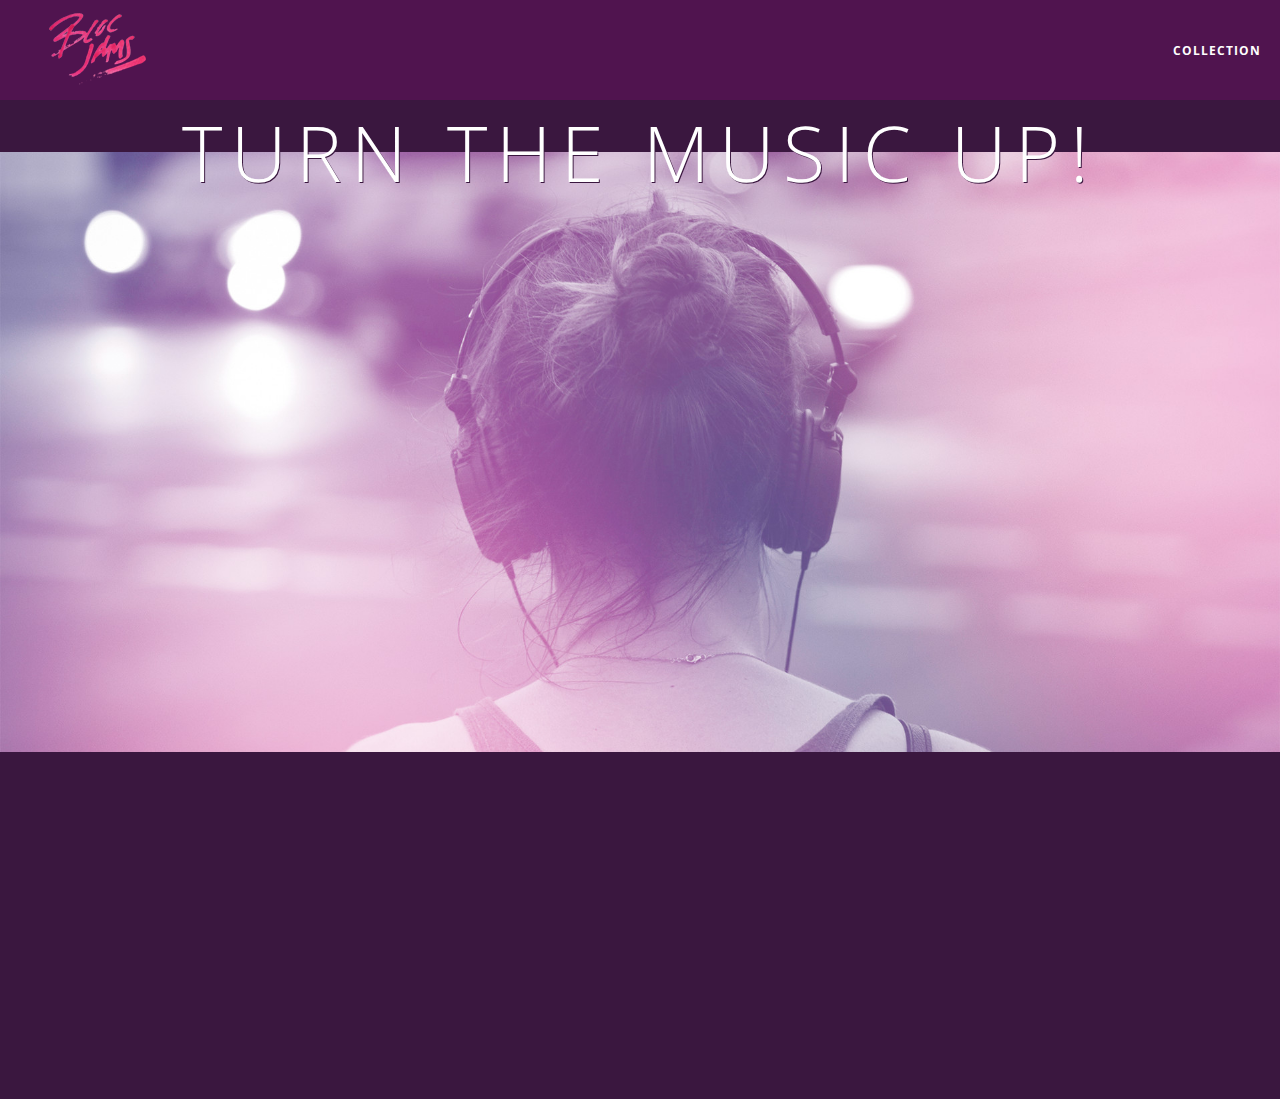
==== index.html @ 2331d8f8 "checkpoint 29 completed" ====
<!DOCTYPE html>
<html>
    <head>
        <title>Bloc Jams</title>
        <meta name="viewport" content="width=device-width, initial-scale=1">
        <link rel="stylesheet" type="text/css" href="http://fonts.googleapis.com/css?family=Open+Sans:400,800,600,700,300">
         <link rel="stylesheet" type="text/css" href="http://code.ionicframework.com/ionicons/2.0.1/css/ionicons.min.css">
        <link rel="stylesheet" type="text/css" href="styles/normalize.css">
        <link rel="stylesheet" type="text/css" href="styles/main.css">
        <link rel="stylesheet" type="text/css" href="styles/landing.css">
    </head>
    <body class="landing">
        <nav class="navbar"> <!--navigation bar-->
            <a href="index.html" class="logo">
                <img src="assets/images/bloc_jams_logo.png" alt="bloc jams logo">
            </a>
            <div class="links-container">
                <a href="collection.html" class="navbar-link">collection</a>
            </div>
        </nav>
        <section class="hero-content"> <!--hero content-->
            <h1 class="hero-title">Turn the music up!</h1>
        </section>
        <section class="selling-points container clearfix" > <!--selling points-->
            <div class="point column third">
                <span class="ion-music-note"></span>
                <h5 class="point-title">Choose your music</h5>
                <p class="point-description">The world is full of music; why should you have to listen to music that someone else chose?</p>
            </div>
            <div class="point column third">
                <span class="ion-radio-waves"></span>
                <h5 class="point-title">Unlimited, streaming, ad-free</h5>
                <p class="point-description">No arbitrary limits. No distractions.</p>
            </div>
            <div class="point column third">
                <span class="ion-iphone"></span>
                <h5 class="point-title">Mobile enabled</h5>
                <p class="point-description">Listen to your music on the go. This streaming service is available on all mobile platforms.</p>
            </div>
        </section>
        <script src="https://code.jquery.com/jquery-2.1.3.min.js"></script>
        <script src="scripts/landing.js"></script>
    </body>
</html>
---- styles/main.css ----
*, *:before, *:after {
     -moz-box-sizing: border-box;
     -webkit-box-sizing: border-box;
     box-sizing: border-box;
}

html {
    height: 100%; /* makes sure out HTML takes up 100% of the browser window */
}

body {
    font-family: 'Open Sans'; /* sets our font to the "Open Sans" typeface */
    color: white; /* sets the text color to white */
    min-height: 100%; /* says the height of the body must be, at minimum, 100% of the window */
}

body.landing {
     background-color: rgb(58,23,63);
}

.navbar {
    position: relative;
    padding: 0.5rem;
    background-color: rgba(101,18,95,0.5);
    z-index: 1;
}

.navbar > .logo {
    position: relative;
    left: 2rem;
    cursor: pointer;  /* produces the finger-pointer icon when you hover over the logo */
 }
 
.navbar .links-container {
    display: table;
    position: absolute;
    top: 0;
    right: 0;
    height: 100px;
    color: white;
    text-decoration: none;
}
 
.links-container .navbar-link {
    display: table-cell;
    position: relative;
    height: 100%;
    padding-left: 1rem;
    padding-right: 1rem;
    vertical-align: middle;
    color: white;
    font-size: 0.625rem;
    letter-spacing: 0.05rem;
    font-weight: 700;
    text-transform: uppercase;
    text-decoration: none;
    cursor: pointer;
}
 
.links-container .navbar-link:hover {
    color: rgb(233,50,117);
}


.container {
     margin: 0 auto;
     max-width: 64rem;
}

.container.narrow {
     max-width: 56rem;
}

.clearfix:before,
.clearfix:after {
     content: " ";
     display: table;
}
 
 .clearfix:after {
     clear: both;
 }

/* Medium and small screens (640px) */
@media (min-width: 40rem) {
    html { font-size: 112%;}
    
    .column {
         float: left;
         padding-left: 1rem;
         padding-right: 1rem;
    }
    
    .column.full { width: 100%; }
    .column.two-thirds { width: 66.7%; }
    .column.half { width: 50%; }
    .column.third { width: 33.3%; }
    .column.fourth { width: 25%; }
    .column.flow-opposite { float: right; }  
}
 
/* Large screens (1024px) */
@media (min-width: 64rem) {
    html { font-size: 120%;
}
---- styles/landing.css ----
.hero-content {
     position: relative;
     min-height: 600px;
     background-image: url(../assets/images/bloc_jams_bg.jpg);
     background-repeat: no-repeat;
     background-position: center center;
     background-size: cover;
 }
 
 .hero-content .hero-title {
     top: 40%;
     -webkit-transform: translateY(-50%);
     -moz-transform: translateY(-50%);
     transform: translateY(-50%);
     width: 100%;
     text-align: center;
     font-size: 4rem;
     font-weight: 300;
     text-transform: uppercase;
     letter-spacing: 0.5rem;
     text-shadow: 1px 1px 0px rgb(58,23,63);
 }
 
 .selling-points {
     position: relative;
 }
 
 .point {
     position: relative;
     padding: 2rem;
     text-align: center;
     opacity: 0;
     -webkit-transform: scaleX(0.9) translateY(3rem);
     -moz-transform: scaleX(0.9) translateY(3rem);
     transform: scaleX(0.9) translateY(3rem);
     -webkit-transition: all 0.25s ease-in-out;
     -moz-transition: all 0.25s ease-in-out;
     transition: all 0.25s ease-in-out;
     -webkit-transition-delay: 0.2s;
     -moz-transition-delay: 0.2s;
     transition-delay: 0.2s;
     /* assignment 22 transition start ==
     
     transition-property: background-color, color; 
     transition-duration: 2s;
     transition-timing-function: ease-in;
     background-color: skyblue;
     
     == end assignment 22 transition */
 }
 
 .point .point-title {
     font-size: 1.25rem;
 }
 
 .ion-music-note,
 .ion-radio-waves,
 .ion-iphone {
     color: rgb(233,50,117);
     font-size: 5rem;
 }
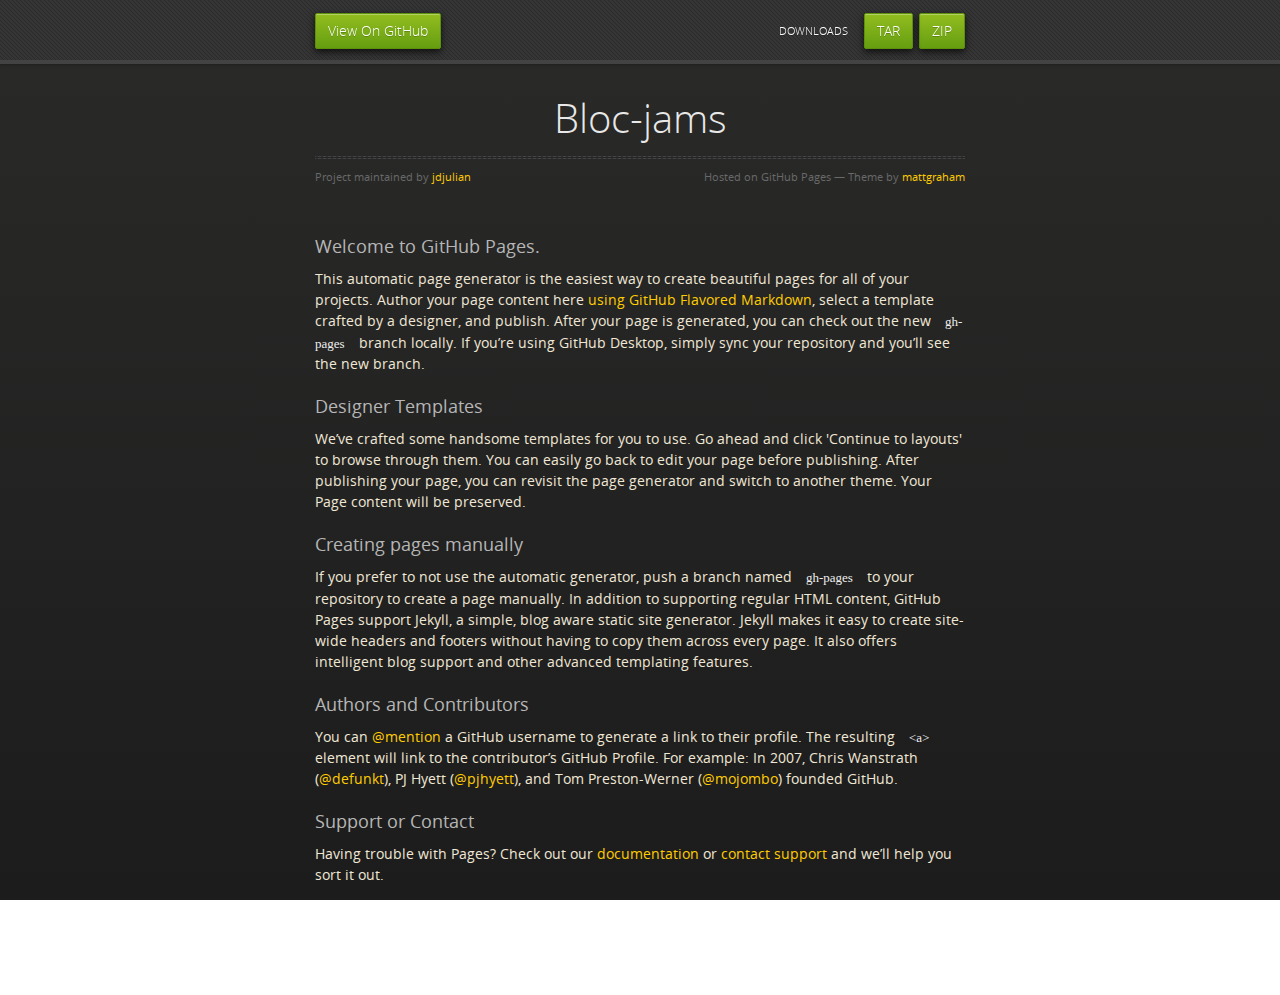
==== commit 208506d9: "Create gh-pages branch via GitHub" ====
--- a/index.html
+++ b/index.html
@@ -1,44 +1,71 @@
-<!DOCTYPE html>
+<!doctype html>
 <html>
-    <head>
-        <title>Bloc Jams</title>
-        <meta name="viewport" content="width=device-width, initial-scale=1">
-        <link rel="stylesheet" type="text/css" href="http://fonts.googleapis.com/css?family=Open+Sans:400,800,600,700,300">
-         <link rel="stylesheet" type="text/css" href="http://code.ionicframework.com/ionicons/2.0.1/css/ionicons.min.css">
-        <link rel="stylesheet" type="text/css" href="styles/normalize.css">
-        <link rel="stylesheet" type="text/css" href="styles/main.css">
-        <link rel="stylesheet" type="text/css" href="styles/landing.css">
-    </head>
-    <body class="landing">
-        <nav class="navbar"> <!--navigation bar-->
-            <a href="index.html" class="logo">
-                <img src="assets/images/bloc_jams_logo.png" alt="bloc jams logo">
-            </a>
-            <div class="links-container">
-                <a href="collection.html" class="navbar-link">collection</a>
-            </div>
+  <head>
+    <meta charset="utf-8">
+    <meta http-equiv="X-UA-Compatible" content="chrome=1">
+    <title>Bloc-jams by jdjulian</title>
+    <link rel="stylesheet" href="stylesheets/styles.css">
+    <link rel="stylesheet" href="stylesheets/github-dark.css">
+    <script src="https://ajax.googleapis.com/ajax/libs/jquery/1.7.1/jquery.min.js"></script>
+    <script src="javascripts/respond.js"></script>
+    <!--[if lt IE 9]>
+      <script src="//html5shiv.googlecode.com/svn/trunk/html5.js"></script>
+    <![endif]-->
+    <!--[if lt IE 8]>
+    <link rel="stylesheet" href="stylesheets/ie.css">
+    <![endif]-->
+    <meta name="viewport" content="width=device-width, initial-scale=1, user-scalable=no">
+
+  </head>
+  <body>
+      <div id="header">
+        <nav>
+          <li class="fork"><a href="https://github.com/jdjulian/bloc-jams">View On GitHub</a></li>
+          <li class="downloads"><a href="https://github.com/jdjulian/bloc-jams/zipball/master">ZIP</a></li>
+          <li class="downloads"><a href="https://github.com/jdjulian/bloc-jams/tarball/master">TAR</a></li>
+          <li class="title">DOWNLOADS</li>
         </nav>
-        <section class="hero-content"> <!--hero content-->
-            <h1 class="hero-title">Turn the music up!</h1>
-        </section>
-        <section class="selling-points container clearfix" > <!--selling points-->
-            <div class="point column third">
-                <span class="ion-music-note"></span>
-                <h5 class="point-title">Choose your music</h5>
-                <p class="point-description">The world is full of music; why should you have to listen to music that someone else chose?</p>
-            </div>
-            <div class="point column third">
-                <span class="ion-radio-waves"></span>
-                <h5 class="point-title">Unlimited, streaming, ad-free</h5>
-                <p class="point-description">No arbitrary limits. No distractions.</p>
-            </div>
-            <div class="point column third">
-                <span class="ion-iphone"></span>
-                <h5 class="point-title">Mobile enabled</h5>
-                <p class="point-description">Listen to your music on the go. This streaming service is available on all mobile platforms.</p>
-            </div>
-        </section>
-        <script src="https://code.jquery.com/jquery-2.1.3.min.js"></script>
-        <script src="scripts/landing.js"></script>
-    </body>
-</html>+      </div><!-- end header -->
+
+    <div class="wrapper">
+
+      <section>
+        <div id="title">
+          <h1>Bloc-jams</h1>
+          <p></p>
+          <hr>
+          <span class="credits left">Project maintained by <a href="https://github.com/jdjulian">jdjulian</a></span>
+          <span class="credits right">Hosted on GitHub Pages &mdash; Theme by <a href="https://twitter.com/michigangraham">mattgraham</a></span>
+        </div>
+
+        <h3>
+<a id="welcome-to-github-pages" class="anchor" href="#welcome-to-github-pages" aria-hidden="true"><span aria-hidden="true" class="octicon octicon-link"></span></a>Welcome to GitHub Pages.</h3>
+
+<p>This automatic page generator is the easiest way to create beautiful pages for all of your projects. Author your page content here <a href="https://guides.github.com/features/mastering-markdown/">using GitHub Flavored Markdown</a>, select a template crafted by a designer, and publish. After your page is generated, you can check out the new <code>gh-pages</code> branch locally. If you’re using GitHub Desktop, simply sync your repository and you’ll see the new branch.</p>
+
+<h3>
+<a id="designer-templates" class="anchor" href="#designer-templates" aria-hidden="true"><span aria-hidden="true" class="octicon octicon-link"></span></a>Designer Templates</h3>
+
+<p>We’ve crafted some handsome templates for you to use. Go ahead and click 'Continue to layouts' to browse through them. You can easily go back to edit your page before publishing. After publishing your page, you can revisit the page generator and switch to another theme. Your Page content will be preserved.</p>
+
+<h3>
+<a id="creating-pages-manually" class="anchor" href="#creating-pages-manually" aria-hidden="true"><span aria-hidden="true" class="octicon octicon-link"></span></a>Creating pages manually</h3>
+
+<p>If you prefer to not use the automatic generator, push a branch named <code>gh-pages</code> to your repository to create a page manually. In addition to supporting regular HTML content, GitHub Pages support Jekyll, a simple, blog aware static site generator. Jekyll makes it easy to create site-wide headers and footers without having to copy them across every page. It also offers intelligent blog support and other advanced templating features.</p>
+
+<h3>
+<a id="authors-and-contributors" class="anchor" href="#authors-and-contributors" aria-hidden="true"><span aria-hidden="true" class="octicon octicon-link"></span></a>Authors and Contributors</h3>
+
+<p>You can <a href="https://help.github.com/articles/basic-writing-and-formatting-syntax/#mentioning-users-and-teams" class="user-mention">@mention</a> a GitHub username to generate a link to their profile. The resulting <code>&lt;a&gt;</code> element will link to the contributor’s GitHub Profile. For example: In 2007, Chris Wanstrath (<a href="https://github.com/defunkt" class="user-mention">@defunkt</a>), PJ Hyett (<a href="https://github.com/pjhyett" class="user-mention">@pjhyett</a>), and Tom Preston-Werner (<a href="https://github.com/mojombo" class="user-mention">@mojombo</a>) founded GitHub.</p>
+
+<h3>
+<a id="support-or-contact" class="anchor" href="#support-or-contact" aria-hidden="true"><span aria-hidden="true" class="octicon octicon-link"></span></a>Support or Contact</h3>
+
+<p>Having trouble with Pages? Check out our <a href="https://help.github.com/pages">documentation</a> or <a href="https://github.com/contact">contact support</a> and we’ll help you sort it out.</p>
+      </section>
+
+    </div>
+    <!--[if !IE]><script>fixScale(document);</script><![endif]-->
+    
+  </body>
+</html>
--- a/stylesheets/styles.css
+++ b/stylesheets/styles.css
@@ -0,0 +1,851 @@
+@font-face {
+  font-family: 'OpenSansLight';
+  src: url("../fonts/OpenSans-Light-webfont.eot");
+  src: url("../fonts/OpenSans-Light-webfont.eot?#iefix") format("embedded-opentype"), url("../fonts/OpenSans-Light-webfont.woff") format("woff"), url("../fonts/OpenSans-Light-webfont.ttf") format("truetype"), url("../fonts/OpenSans-Light-webfont.svg#OpenSansLight") format("svg");
+  font-weight: normal;
+  font-style: normal;
+}
+
+@font-face {
+  font-family: 'OpenSansLightItalic';
+  src: url("../fonts/OpenSans-LightItalic-webfont.eot");
+  src: url("../fonts/OpenSans-LightItalic-webfont.eot?#iefix") format("embedded-opentype"), url("../fonts/OpenSans-LightItalic-webfont.woff") format("woff"), url("../fonts/OpenSans-LightItalic-webfont.ttf") format("truetype"), url("../fonts/OpenSans-LightItalic-webfont.svg#OpenSansLightItalic") format("svg");
+  font-weight: normal;
+  font-style: normal;
+}
+
+@font-face {
+  font-family: 'OpenSansRegular';
+  src: url("../fonts/OpenSans-Regular-webfont.eot");
+  src: url("../fonts/OpenSans-Regular-webfont.eot?#iefix") format("embedded-opentype"), url("../fonts/OpenSans-Regular-webfont.woff") format("woff"), url("../fonts/OpenSans-Regular-webfont.ttf") format("truetype"), url("../fonts/OpenSans-Regular-webfont.svg#OpenSansRegular") format("svg");
+  font-weight: normal;
+  font-style: normal;
+  -webkit-font-smoothing: antialiased;
+}
+
+@font-face {
+  font-family: 'OpenSansItalic';
+  src: url("../fonts/OpenSans-Italic-webfont.eot");
+  src: url("../fonts/OpenSans-Italic-webfont.eot?#iefix") format("embedded-opentype"), url("../fonts/OpenSans-Italic-webfont.woff") format("woff"), url("../fonts/OpenSans-Italic-webfont.ttf") format("truetype"), url("../fonts/OpenSans-Italic-webfont.svg#OpenSansItalic") format("svg");
+  font-weight: normal;
+  font-style: normal;
+  -webkit-font-smoothing: antialiased;
+}
+
+@font-face {
+  font-family: 'OpenSansSemibold';
+  src: url("../fonts/OpenSans-Semibold-webfont.eot");
+  src: url("../fonts/OpenSans-Semibold-webfont.eot?#iefix") format("embedded-opentype"), url("../fonts/OpenSans-Semibold-webfont.woff") format("woff"), url("../fonts/OpenSans-Semibold-webfont.ttf") format("truetype"), url("../fonts/OpenSans-Semibold-webfont.svg#OpenSansSemibold") format("svg");
+  font-weight: normal;
+  font-style: normal;
+  -webkit-font-smoothing: antialiased;
+}
+
+@font-face {
+  font-family: 'OpenSansSemiboldItalic';
+  src: url("../fonts/OpenSans-SemiboldItalic-webfont.eot");
+  src: url("../fonts/OpenSans-SemiboldItalic-webfont.eot?#iefix") format("embedded-opentype"), url("../fonts/OpenSans-SemiboldItalic-webfont.woff") format("woff"), url("../fonts/OpenSans-SemiboldItalic-webfont.ttf") format("truetype"), url("../fonts/OpenSans-SemiboldItalic-webfont.svg#OpenSansSemiboldItalic") format("svg");
+  font-weight: normal;
+  font-style: normal;
+  -webkit-font-smoothing: antialiased;
+}
+
+@font-face {
+  font-family: 'OpenSansBold';
+  src: url("../fonts/OpenSans-Bold-webfont.eot");
+  src: url("../fonts/OpenSans-Bold-webfont.eot?#iefix") format("embedded-opentype"), url("../fonts/OpenSans-Bold-webfont.woff") format("woff"), url("../fonts/OpenSans-Bold-webfont.ttf") format("truetype"), url("../fonts/OpenSans-Bold-webfont.svg#OpenSansBold") format("svg");
+  font-weight: normal;
+  font-style: normal;
+  -webkit-font-smoothing: antialiased;
+}
+
+@font-face {
+  font-family: 'OpenSansBoldItalic';
+  src: url("../fonts/OpenSans-BoldItalic-webfont.eot");
+  src: url("../fonts/OpenSans-BoldItalic-webfont.eot?#iefix") format("embedded-opentype"), url("../fonts/OpenSans-BoldItalic-webfont.woff") format("woff"), url("../fonts/OpenSans-BoldItalic-webfont.ttf") format("truetype"), url("../fonts/OpenSans-BoldItalic-webfont.svg#OpenSansBoldItalic") format("svg");
+  font-weight: normal;
+  font-style: normal;
+  -webkit-font-smoothing: antialiased;
+}
+
+/* normalize.css 2012-02-07T12:37 UTC - https://github.com/necolas/normalize.css */
+/* =============================================================================
+   HTML5 display definitions
+   ========================================================================== */
+/*
+ * Corrects block display not defined in IE6/7/8/9 & FF3
+ */
+article,
+aside,
+details,
+figcaption,
+figure,
+footer,
+header,
+hgroup,
+nav,
+section,
+summary {
+  display: block;
+}
+
+/*
+ * Corrects inline-block display not defined in IE6/7/8/9 & FF3
+ */
+audio,
+canvas,
+video {
+  display: inline-block;
+  *display: inline;
+  *zoom: 1;
+}
+
+/*
+ * Prevents modern browsers from displaying 'audio' without controls
+ */
+audio:not([controls]) {
+  display: none;
+}
+
+/*
+ * Addresses styling for 'hidden' attribute not present in IE7/8/9, FF3, S4
+ * Known issue: no IE6 support
+ */
+[hidden] {
+  display: none;
+}
+
+/* =============================================================================
+   Base
+   ========================================================================== */
+/*
+ * 1. Corrects text resizing oddly in IE6/7 when body font-size is set using em units
+ *    http://clagnut.com/blog/348/#c790
+ * 2. Prevents iOS text size adjust after orientation change, without disabling user zoom
+ *    www.456bereastreet.com/archive/201012/controlling_text_size_in_safari_for_ios_without_disabling_user_zoom/
+ */
+html {
+  font-size: 100%;
+  /* 1 */
+  -webkit-text-size-adjust: 100%;
+  /* 2 */
+  -ms-text-size-adjust: 100%;
+  /* 2 */
+}
+
+/*
+ * Addresses font-family inconsistency between 'textarea' and other form elements.
+ */
+html,
+button,
+input,
+select,
+textarea {
+  font-family: sans-serif;
+}
+
+/*
+ * Addresses margins handled incorrectly in IE6/7
+ */
+body {
+  margin: 0;
+}
+
+/* =============================================================================
+   Links
+   ========================================================================== */
+/*
+ * Addresses outline displayed oddly in Chrome
+ */
+a:focus {
+  outline: thin dotted;
+}
+
+/*
+ * Improves readability when focused and also mouse hovered in all browsers
+ * people.opera.com/patrickl/experiments/keyboard/test
+ */
+a:hover,
+a:active {
+  outline: 0;
+}
+
+/* =============================================================================
+   Typography
+   ========================================================================== */
+/*
+ * Addresses font sizes and margins set differently in IE6/7
+ * Addresses font sizes within 'section' and 'article' in FF4+, Chrome, S5
+ */
+h1 {
+  font-size: 2em;
+  margin: 0.67em 0;
+}
+
+h2 {
+  font-size: 1.5em;
+  margin: 0.83em 0;
+}
+
+h3 {
+  font-size: 1.17em;
+  margin: 1em 0;
+}
+
+h4 {
+  font-size: 1em;
+  margin: 1.33em 0;
+}
+
+h5 {
+  font-size: 0.83em;
+  margin: 1.67em 0;
+}
+
+h6 {
+  font-size: 0.75em;
+  margin: 2.33em 0;
+}
+
+/*
+ * Addresses styling not present in IE7/8/9, S5, Chrome
+ */
+abbr[title] {
+  border-bottom: 1px dotted;
+}
+
+/*
+ * Addresses style set to 'bolder' in FF3+, S4/5, Chrome
+*/
+b,
+strong {
+  font-weight: bold;
+}
+
+blockquote {
+  margin: 1em 40px;
+}
+
+/*
+ * Addresses styling not present in S5, Chrome
+ */
+dfn {
+  font-style: italic;
+}
+
+/*
+ * Addresses styling not present in IE6/7/8/9
+ */
+mark {
+  background: #ff0;
+  color: #000;
+}
+
+/*
+ * Addresses margins set differently in IE6/7
+ */
+p,
+pre {
+  margin: 1em 0;
+}
+
+/*
+ * Corrects font family set oddly in IE6, S4/5, Chrome
+ * en.wikipedia.org/wiki/User:Davidgothberg/Test59
+ */
+pre,
+code,
+kbd,
+samp {
+  font-family: monospace, serif;
+  _font-family: 'courier new', monospace;
+  font-size: 1em;
+}
+
+/*
+ * 1. Addresses CSS quotes not supported in IE6/7
+ * 2. Addresses quote property not supported in S4
+ */
+/* 1 */
+q {
+  quotes: none;
+}
+
+/* 2 */
+q:before,
+q:after {
+  content: '';
+  content: none;
+}
+
+small {
+  font-size: 75%;
+}
+
+/*
+ * Prevents sub and sup affecting line-height in all browsers
+ * gist.github.com/413930
+ */
+sub,
+sup {
+  font-size: 75%;
+  line-height: 0;
+  position: relative;
+  vertical-align: baseline;
+}
+
+sup {
+  top: -0.5em;
+}
+
+sub {
+  bottom: -0.25em;
+}
+
+/* =============================================================================
+   Lists
+   ========================================================================== */
+/*
+ * Addresses margins set differently in IE6/7
+ */
+dl,
+menu,
+ol,
+ul {
+  margin: 1em 0;
+}
+
+dd {
+  margin: 0 0 0 40px;
+}
+
+/*
+ * Addresses paddings set differently in IE6/7
+ */
+menu,
+ol,
+ul {
+  padding: 0 0 0 40px;
+}
+
+/*
+ * Corrects list images handled incorrectly in IE7
+ */
+nav ul,
+nav ol {
+  list-style: none;
+  list-style-image: none;
+}
+
+/* =============================================================================
+   Embedded content
+   ========================================================================== */
+/*
+ * 1. Removes border when inside 'a' element in IE6/7/8/9, FF3
+ * 2. Improves image quality when scaled in IE7
+ *    code.flickr.com/blog/2008/11/12/on-ui-quality-the-little-things-client-side-image-resizing/
+ */
+img {
+  border: 0;
+  /* 1 */
+  -ms-interpolation-mode: bicubic;
+  /* 2 */
+}
+
+/*
+ * Corrects overflow displayed oddly in IE9
+ */
+svg:not(:root) {
+  overflow: hidden;
+}
+
+/* =============================================================================
+   Figures
+   ========================================================================== */
+/*
+ * Addresses margin not present in IE6/7/8/9, S5, O11
+ */
+figure {
+  margin: 0;
+}
+
+/* =============================================================================
+   Forms
+   ========================================================================== */
+/*
+ * Corrects margin displayed oddly in IE6/7
+ */
+form {
+  margin: 0;
+}
+
+/*
+ * Define consistent border, margin, and padding
+ */
+fieldset {
+  border: 1px solid #c0c0c0;
+  margin: 0 2px;
+  padding: 0.35em 0.625em 0.75em;
+}
+
+/*
+ * 1. Corrects color not being inherited in IE6/7/8/9
+ * 2. Corrects text not wrapping in FF3 
+ * 3. Corrects alignment displayed oddly in IE6/7
+ */
+legend {
+  border: 0;
+  /* 1 */
+  padding: 0;
+  white-space: normal;
+  /* 2 */
+  *margin-left: -7px;
+  /* 3 */
+}
+
+/*
+ * 1. Corrects font size not being inherited in all browsers
+ * 2. Addresses margins set differently in IE6/7, FF3+, S5, Chrome
+ * 3. Improves appearance and consistency in all browsers
+ */
+button,
+input,
+select,
+textarea {
+  font-size: 100%;
+  /* 1 */
+  margin: 0;
+  /* 2 */
+  vertical-align: baseline;
+  /* 3 */
+  *vertical-align: middle;
+  /* 3 */
+}
+
+/*
+ * Addresses FF3/4 setting line-height on 'input' using !important in the UA stylesheet
+ */
+button,
+input {
+  line-height: normal;
+  /* 1 */
+}
+
+/*
+ * 1. Improves usability and consistency of cursor style between image-type 'input' and others
+ * 2. Corrects inability to style clickable 'input' types in iOS
+ * 3. Removes inner spacing in IE7 without affecting normal text inputs
+ *    Known issue: inner spacing remains in IE6
+ */
+button,
+input[type="button"],
+input[type="reset"],
+input[type="submit"] {
+  cursor: pointer;
+  /* 1 */
+  -webkit-appearance: button;
+  /* 2 */
+  *overflow: visible;
+  /* 3 */
+}
+
+/*
+ * Re-set default cursor for disabled elements
+ */
+button[disabled],
+input[disabled] {
+  cursor: default;
+}
+
+/*
+ * 1. Addresses box sizing set to content-box in IE8/9
+ * 2. Removes excess padding in IE8/9
+ * 3. Removes excess padding in IE7
+      Known issue: excess padding remains in IE6
+ */
+input[type="checkbox"],
+input[type="radio"] {
+  box-sizing: border-box;
+  /* 1 */
+  padding: 0;
+  /* 2 */
+  *height: 13px;
+  /* 3 */
+  *width: 13px;
+  /* 3 */
+}
+
+/*
+ * 1. Addresses appearance set to searchfield in S5, Chrome
+ * 2. Addresses box-sizing set to border-box in S5, Chrome (include -moz to future-proof)
+ */
+input[type="search"] {
+  -webkit-appearance: textfield;
+  /* 1 */
+  -moz-box-sizing: content-box;
+  -webkit-box-sizing: content-box;
+  /* 2 */
+  box-sizing: content-box;
+}
+
+/*
+ * Removes inner padding and search cancel button in S5, Chrome on OS X
+ */
+input[type="search"]::-webkit-search-decoration,
+input[type="search"]::-webkit-search-cancel-button {
+  -webkit-appearance: none;
+}
+
+/*
+ * Removes inner padding and border in FF3+
+ * www.sitepen.com/blog/2008/05/14/the-devils-in-the-details-fixing-dojos-toolbar-buttons/
+ */
+button::-moz-focus-inner,
+input::-moz-focus-inner {
+  border: 0;
+  padding: 0;
+}
+
+/*
+ * 1. Removes default vertical scrollbar in IE6/7/8/9
+ * 2. Improves readability and alignment in all browsers
+ */
+textarea {
+  overflow: auto;
+  /* 1 */
+  vertical-align: top;
+  /* 2 */
+}
+
+/* =============================================================================
+   Tables
+   ========================================================================== */
+/*
+ * Remove most spacing between table cells
+ */
+table {
+  border-collapse: collapse;
+  border-spacing: 0;
+}
+
+body {
+  padding: 0px 0 20px 0px;
+  margin: 0px;
+  font: 14px/1.5 "OpenSansRegular", "Helvetica Neue", Helvetica, Arial, sans-serif;
+  color: #f0e7d5;
+  font-weight: normal;
+  background: #252525;
+  background-attachment: fixed !important;
+  background: -webkit-gradient(linear, 50% 0%, 50% 100%, color-stop(0%, #2a2a29), color-stop(100%, #1c1c1c));
+  background: -webkit-linear-gradient(#2a2a29, #1c1c1c);
+  background: -moz-linear-gradient(#2a2a29, #1c1c1c);
+  background: -o-linear-gradient(#2a2a29, #1c1c1c);
+  background: -ms-linear-gradient(#2a2a29, #1c1c1c);
+  background: linear-gradient(#2a2a29, #1c1c1c);
+}
+
+h1, h2, h3, h4, h5, h6 {
+  color: #e8e8e8;
+  margin: 0 0 10px;
+  font-family: 'OpenSansRegular', "Helvetica Neue", Helvetica, Arial, sans-serif;
+  font-weight: normal;
+}
+
+p, ul, ol, table, pre, dl {
+  margin: 0 0 20px;
+}
+
+h1, h2, h3 {
+  line-height: 1.1;
+}
+
+h1 {
+  font-size: 28px;
+}
+
+h2 {
+  font-size: 24px;
+}
+
+h4, h5, h6 {
+  color: #e8e8e8;
+}
+
+h3 {
+  font-size: 18px;
+  line-height: 24px;
+  font-family: 'OpenSansRegular', "Helvetica Neue", Helvetica, Arial, sans-serif !important;
+  font-weight: normal;
+  color: #b6b6b6;
+}
+
+a {
+  color: #ffcc00;
+  font-weight: 400;
+  text-decoration: none;
+}
+a:hover {
+  color: #ffeb9b;
+}
+
+a small {
+  font-size: 11px;
+  color: #666;
+  margin-top: -0.6em;
+  display: block;
+}
+
+ul {
+  list-style-image: url("../images/bullet.png");
+}
+
+strong {
+  font-family: 'OpenSansBold', "Helvetica Neue", Helvetica, Arial, sans-serif !important;
+  font-weight: normal;
+}
+
+.wrapper {
+  max-width: 650px;
+  margin: 0 auto;
+  position: relative;
+  padding: 0 20px;
+}
+
+section img {
+  max-width: 100%;
+}
+
+blockquote {
+  border-left: 3px solid #ffcc00;
+  margin: 0;
+  padding: 0 0 0 20px;
+  font-style: italic;
+}
+
+code {
+  font-family: "Lucida Sans", Monaco, Bitstream Vera Sans Mono, Lucida Console, Terminal;
+  color: #efefef;
+  font-size: 13px;
+  margin: 0 4px;
+  padding: 4px 6px;
+  -moz-border-radius: 2px;
+  -webkit-border-radius: 2px;
+  -o-border-radius: 2px;
+  -ms-border-radius: 2px;
+  -khtml-border-radius: 2px;
+  border-radius: 2px;
+}
+
+pre {
+  padding: 8px 15px;
+  background: #191919;
+  -moz-border-radius: 2px;
+  -webkit-border-radius: 2px;
+  -o-border-radius: 2px;
+  -ms-border-radius: 2px;
+  -khtml-border-radius: 2px;
+  border-radius: 2px;
+  border: 1px solid #121212;
+  -moz-box-shadow: inset 0 1px 3px rgba(0, 0, 0, 0.3);
+  -webkit-box-shadow: inset 0 1px 3px rgba(0, 0, 0, 0.3);
+  -o-box-shadow: inset 0 1px 3px rgba(0, 0, 0, 0.3);
+  box-shadow: inset 0 1px 3px rgba(0, 0, 0, 0.3);
+  overflow: auto;
+  overflow-y: hidden;
+}
+pre code {
+  color: #efefef;
+  text-shadow: 0px 1px 0px #000;
+  margin: 0;
+  padding: 0;
+}
+
+table {
+  width: 100%;
+  border-collapse: collapse;
+}
+
+th {
+  text-align: left;
+  padding: 5px 10px;
+  border-bottom: 1px solid #434343;
+  color: #b6b6b6;
+  font-family: 'OpenSansSemibold', "Helvetica Neue", Helvetica, Arial, sans-serif !important;
+  font-weight: normal;
+}
+
+td {
+  text-align: left;
+  padding: 5px 10px;
+  border-bottom: 1px solid #434343;
+}
+
+hr {
+  border: 0;
+  outline: none;
+  height: 3px;
+  background: transparent url("../images/hr.gif") center center repeat-x;
+  margin: 0 0 20px;
+}
+
+dt {
+  color: #F0E7D5;
+  font-family: 'OpenSansSemibold', "Helvetica Neue", Helvetica, Arial, sans-serif !important;
+  font-weight: normal;
+}
+
+#header {
+  z-index: 100;
+  left: 0;
+  top: 0px;
+  height: 60px;
+  width: 100%;
+  position: fixed;
+  background: url(../images/nav-bg.gif) #353535;
+  border-bottom: 4px solid #434343;
+  -moz-box-shadow: 0px 1px 3px rgba(0, 0, 0, 0.25);
+  -webkit-box-shadow: 0px 1px 3px rgba(0, 0, 0, 0.25);
+  -o-box-shadow: 0px 1px 3px rgba(0, 0, 0, 0.25);
+  box-shadow: 0px 1px 3px rgba(0, 0, 0, 0.25);
+}
+#header nav {
+  max-width: 650px;
+  margin: 0 auto;
+  padding: 0 10px;
+  background: blue;
+  margin: 6px auto;
+}
+#header nav li {
+  font-family: 'OpenSansLight', "Helvetica Neue", Helvetica, Arial, sans-serif;
+  font-weight: normal;
+  list-style: none;
+  display: inline;
+  color: white;
+  line-height: 50px;
+  text-shadow: 0px 1px 0px rgba(0, 0, 0, 0.2);
+  font-size: 14px;
+}
+#header nav li a {
+  color: white;
+  border: 1px solid #5d910b;
+  background: -webkit-gradient(linear, 50% 0%, 50% 100%, color-stop(0%, #93bd20), color-stop(100%, #659e10));
+  background: -webkit-linear-gradient(#93bd20, #659e10);
+  background: -moz-linear-gradient(#93bd20, #659e10);
+  background: -o-linear-gradient(#93bd20, #659e10);
+  background: -ms-linear-gradient(#93bd20, #659e10);
+  background: linear-gradient(#93bd20, #659e10);
+  -moz-border-radius: 2px;
+  -webkit-border-radius: 2px;
+  -o-border-radius: 2px;
+  -ms-border-radius: 2px;
+  -khtml-border-radius: 2px;
+  border-radius: 2px;
+  -moz-box-shadow: inset 0px 1px 0px rgba(255, 255, 255, 0.3), 0px 3px 7px rgba(0, 0, 0, 0.7);
+  -webkit-box-shadow: inset 0px 1px 0px rgba(255, 255, 255, 0.3), 0px 3px 7px rgba(0, 0, 0, 0.7);
+  -o-box-shadow: inset 0px 1px 0px rgba(255, 255, 255, 0.3), 0px 3px 7px rgba(0, 0, 0, 0.7);
+  box-shadow: inset 0px 1px 0px rgba(255, 255, 255, 0.3), 0px 3px 7px rgba(0, 0, 0, 0.7);
+  background-color: #93bd20;
+  padding: 10px 12px;
+  margin-top: 6px;
+  line-height: 14px;
+  font-size: 14px;
+  display: inline-block;
+  text-align: center;
+}
+#header nav li a:hover {
+  background: -webkit-gradient(linear, 50% 0%, 50% 100%, color-stop(0%, #749619), color-stop(100%, #527f0e));
+  background: -webkit-linear-gradient(#749619, #527f0e);
+  background: -moz-linear-gradient(#749619, #527f0e);
+  background: -o-linear-gradient(#749619, #527f0e);
+  background: -ms-linear-gradient(#749619, #527f0e);
+  background: linear-gradient(#749619, #527f0e);
+  background-color: #659e10;
+  border: 1px solid #527f0e;
+  -moz-box-shadow: inset 0px 1px 1px rgba(0, 0, 0, 0.2), 0px 1px 0px rgba(0, 0, 0, 0);
+  -webkit-box-shadow: inset 0px 1px 1px rgba(0, 0, 0, 0.2), 0px 1px 0px rgba(0, 0, 0, 0);
+  -o-box-shadow: inset 0px 1px 1px rgba(0, 0, 0, 0.2), 0px 1px 0px rgba(0, 0, 0, 0);
+  box-shadow: inset 0px 1px 1px rgba(0, 0, 0, 0.2), 0px 1px 0px rgba(0, 0, 0, 0);
+}
+#header nav li.fork {
+  float: left;
+  margin-left: 0px;
+}
+#header nav li.downloads {
+  float: right;
+  margin-left: 6px;
+}
+#header nav li.title {
+  float: right;
+  margin-right: 10px;
+  font-size: 11px;
+}
+
+section {
+  max-width: 650px;
+  padding: 30px 0px 50px 0px;
+  margin: 20px 0;
+  margin-top: 70px;
+}
+section #title {
+  border: 0;
+  outline: none;
+  margin: 0 0 50px 0;
+  padding: 0 0 5px 0;
+}
+section #title h1 {
+  font-family: 'OpenSansLight', "Helvetica Neue", Helvetica, Arial, sans-serif;
+  font-weight: normal;
+  font-size: 40px;
+  text-align: center;
+  line-height: 36px;
+}
+section #title p {
+  color: #d7cfbe;
+  font-family: 'OpenSansLight', "Helvetica Neue", Helvetica, Arial, sans-serif;
+  font-weight: normal;
+  font-size: 18px;
+  text-align: center;
+}
+section #title .credits {
+  font-size: 11px;
+  font-family: 'OpenSansRegular', "Helvetica Neue", Helvetica, Arial, sans-serif;
+  font-weight: normal;
+  color: #696969;
+  margin-top: -10px;
+}
+section #title .credits.left {
+  float: left;
+}
+section #title .credits.right {
+  float: right;
+}
+
+@media print, screen and (max-width: 720px) {
+  #title .credits {
+    display: block;
+    width: 100%;
+    line-height: 30px;
+    text-align: center;
+  }
+  #title .credits .left {
+    float: none;
+    display: block;
+  }
+  #title .credits .right {
+    float: none;
+    display: block;
+  }
+}
+@media print, screen and (max-width: 480px) {
+  #header {
+    margin-top: -20px;
+  }
+
+  section {
+    margin-top: 40px;
+  }
+
+  nav {
+    display: none;
+  }
+}
--- a/stylesheets/github-dark.css
+++ b/stylesheets/github-dark.css
@@ -0,0 +1,116 @@
+/*
+   Copyright 2014 GitHub Inc.
+
+   Licensed under the Apache License, Version 2.0 (the "License");
+   you may not use this file except in compliance with the License.
+   You may obtain a copy of the License at
+
+       http://www.apache.org/licenses/LICENSE-2.0
+
+   Unless required by applicable law or agreed to in writing, software
+   distributed under the License is distributed on an "AS IS" BASIS,
+   WITHOUT WARRANTIES OR CONDITIONS OF ANY KIND, either express or implied.
+   See the License for the specific language governing permissions and
+   limitations under the License.
+
+*/
+
+.pl-c /* comment */ {
+  color: #969896;
+}
+
+.pl-c1      /* constant, markup.raw, meta.diff.header, meta.module-reference, meta.property-name, support, support.constant, support.variable, variable.other.constant */,
+.pl-s .pl-v /* string variable */ {
+  color: #0099cd;
+}
+
+.pl-e  /* entity */,
+.pl-en /* entity.name */ {
+  color: #9774cb;
+}
+
+.pl-s .pl-s1 /* string source */,
+.pl-smi      /* storage.modifier.import, storage.modifier.package, storage.type.java, variable.other, variable.parameter.function */ {
+  color: #ddd;
+}
+
+.pl-ent /* entity.name.tag */ {
+  color: #7bcc72;
+}
+
+.pl-k /* keyword, storage, storage.type */ {
+  color: #cc2372;
+}
+
+.pl-pds              /* punctuation.definition.string, string.regexp.character-class */,
+.pl-s                /* string */,
+.pl-s .pl-pse .pl-s1 /* string punctuation.section.embedded source */,
+.pl-sr               /* string.regexp */,
+.pl-sr .pl-cce       /* string.regexp constant.character.escape */,
+.pl-sr .pl-sra       /* string.regexp string.regexp.arbitrary-repitition */,
+.pl-sr .pl-sre       /* string.regexp source.ruby.embedded */ {
+  color: #3c66e2;
+}
+
+.pl-v /* variable */ {
+  color: #fb8764;
+}
+
+.pl-id /* invalid.deprecated */ {
+  color: #e63525;
+}
+
+.pl-ii /* invalid.illegal */ {
+  background-color: #e63525;
+  color: #f8f8f8;
+}
+
+.pl-sr .pl-cce /* string.regexp constant.character.escape */ {
+  color: #7bcc72;
+  font-weight: bold;
+}
+
+.pl-ml /* markup.list */ {
+  color: #c26b2b;
+}
+
+.pl-mh        /* markup.heading */,
+.pl-mh .pl-en /* markup.heading entity.name */,
+.pl-ms        /* meta.separator */ {
+  color: #264ec5;
+  font-weight: bold;
+}
+
+.pl-mq /* markup.quote */ {
+  color: #00acac;
+}
+
+.pl-mi /* markup.italic */ {
+  color: #ddd;
+  font-style: italic;
+}
+
+.pl-mb /* markup.bold */ {
+  color: #ddd;
+  font-weight: bold;
+}
+
+.pl-md /* markup.deleted, meta.diff.header.from-file */ {
+  background-color: #ffecec;
+  color: #bd2c00;
+}
+
+.pl-mi1 /* markup.inserted, meta.diff.header.to-file */ {
+  background-color: #eaffea;
+  color: #55a532;
+}
+
+.pl-mdr /* meta.diff.range */ {
+  color: #9774cb;
+  font-weight: bold;
+}
+
+.pl-mo /* meta.output */ {
+  color: #264ec5;
+}
+
--- a/stylesheets/ie.css
+++ b/stylesheets/ie.css
@@ -0,0 +1,3 @@
+nav {
+  display: none;
+}
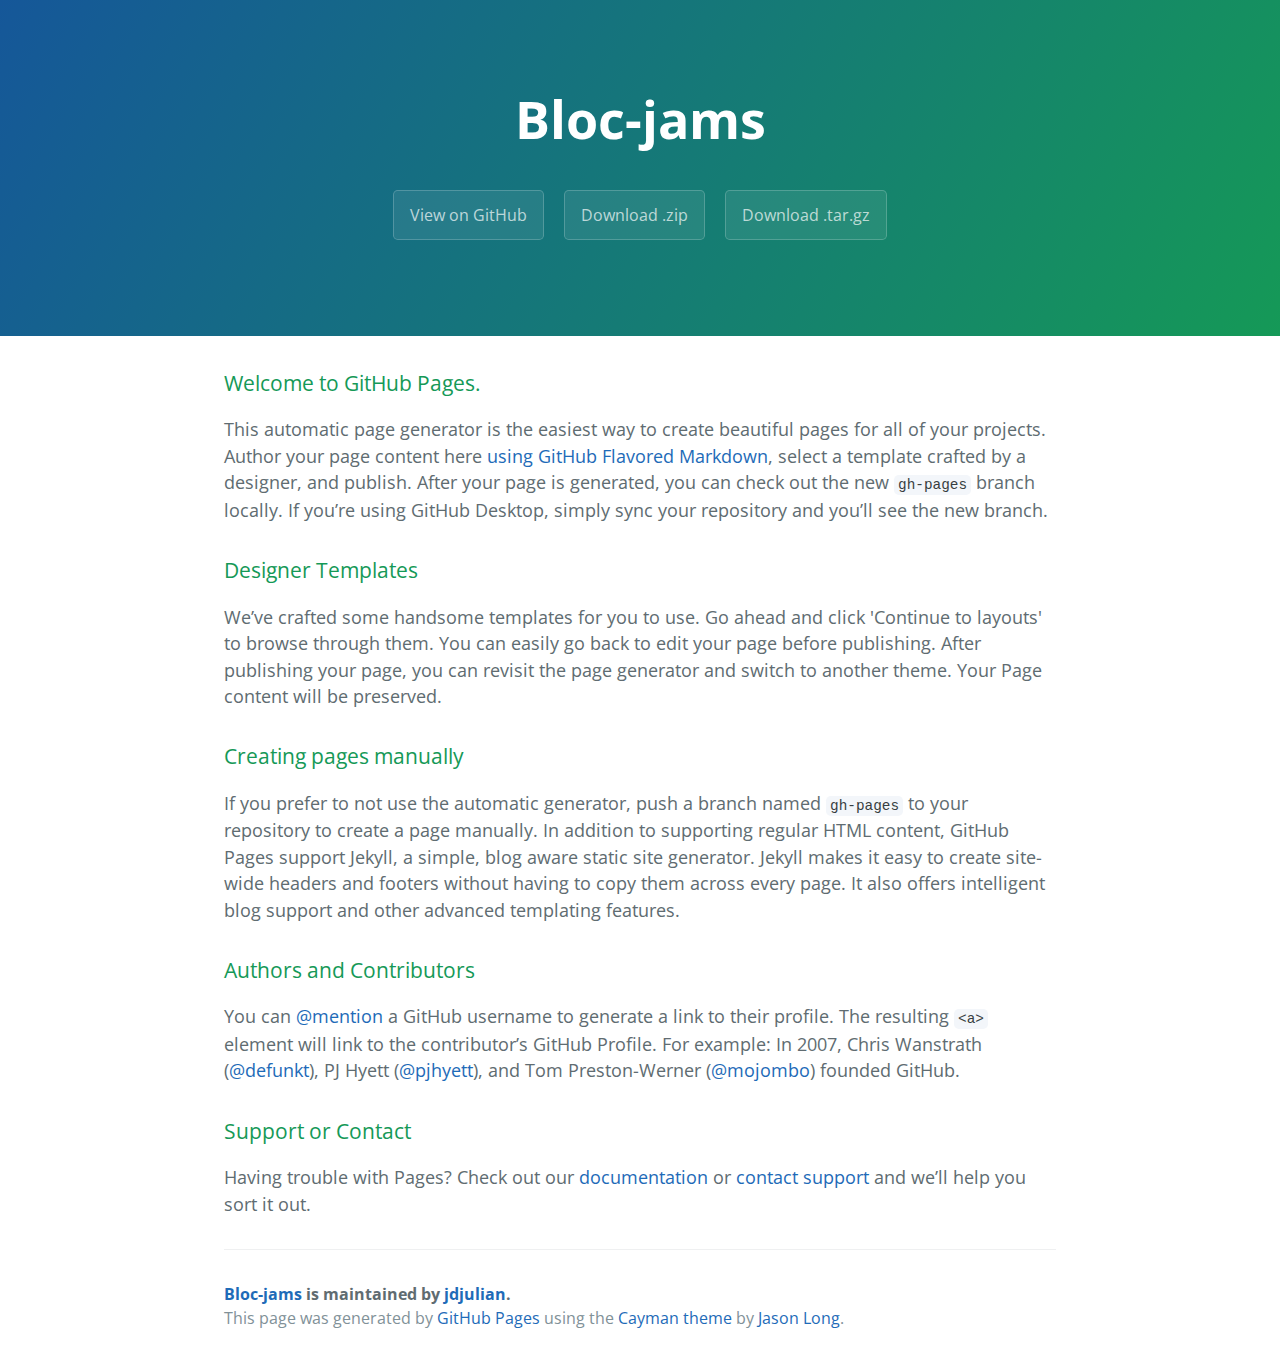
==== commit cb930257: "Create gh-pages branch via GitHub" ====
--- a/index.html
+++ b/index.html
@@ -1,44 +1,25 @@
-<!doctype html>
-<html>
+<!DOCTYPE html>
+<html lang="en-us">
   <head>
-    <meta charset="utf-8">
-    <meta http-equiv="X-UA-Compatible" content="chrome=1">
+    <meta charset="UTF-8">
     <title>Bloc-jams by jdjulian</title>
-    <link rel="stylesheet" href="stylesheets/styles.css">
-    <link rel="stylesheet" href="stylesheets/github-dark.css">
-    <script src="https://ajax.googleapis.com/ajax/libs/jquery/1.7.1/jquery.min.js"></script>
-    <script src="javascripts/respond.js"></script>
-    <!--[if lt IE 9]>
-      <script src="//html5shiv.googlecode.com/svn/trunk/html5.js"></script>
-    <![endif]-->
-    <!--[if lt IE 8]>
-    <link rel="stylesheet" href="stylesheets/ie.css">
-    <![endif]-->
-    <meta name="viewport" content="width=device-width, initial-scale=1, user-scalable=no">
-
+    <meta name="viewport" content="width=device-width, initial-scale=1">
+    <link rel="stylesheet" type="text/css" href="stylesheets/normalize.css" media="screen">
+    <link href='https://fonts.googleapis.com/css?family=Open+Sans:400,700' rel='stylesheet' type='text/css'>
+    <link rel="stylesheet" type="text/css" href="stylesheets/stylesheet.css" media="screen">
+    <link rel="stylesheet" type="text/css" href="stylesheets/github-light.css" media="screen">
   </head>
   <body>
-      <div id="header">
-        <nav>
-          <li class="fork"><a href="https://github.com/jdjulian/bloc-jams">View On GitHub</a></li>
-          <li class="downloads"><a href="https://github.com/jdjulian/bloc-jams/zipball/master">ZIP</a></li>
-          <li class="downloads"><a href="https://github.com/jdjulian/bloc-jams/tarball/master">TAR</a></li>
-          <li class="title">DOWNLOADS</li>
-        </nav>
-      </div><!-- end header -->
+    <section class="page-header">
+      <h1 class="project-name">Bloc-jams</h1>
+      <h2 class="project-tagline"></h2>
+      <a href="https://github.com/jdjulian/bloc-jams" class="btn">View on GitHub</a>
+      <a href="https://github.com/jdjulian/bloc-jams/zipball/master" class="btn">Download .zip</a>
+      <a href="https://github.com/jdjulian/bloc-jams/tarball/master" class="btn">Download .tar.gz</a>
+    </section>
 
-    <div class="wrapper">
-
-      <section>
-        <div id="title">
-          <h1>Bloc-jams</h1>
-          <p></p>
-          <hr>
-          <span class="credits left">Project maintained by <a href="https://github.com/jdjulian">jdjulian</a></span>
-          <span class="credits right">Hosted on GitHub Pages &mdash; Theme by <a href="https://twitter.com/michigangraham">mattgraham</a></span>
-        </div>
-
-        <h3>
+    <section class="main-content">
+      <h3>
 <a id="welcome-to-github-pages" class="anchor" href="#welcome-to-github-pages" aria-hidden="true"><span aria-hidden="true" class="octicon octicon-link"></span></a>Welcome to GitHub Pages.</h3>
 
 <p>This automatic page generator is the easiest way to create beautiful pages for all of your projects. Author your page content here <a href="https://guides.github.com/features/mastering-markdown/">using GitHub Flavored Markdown</a>, select a template crafted by a designer, and publish. After your page is generated, you can check out the new <code>gh-pages</code> branch locally. If you’re using GitHub Desktop, simply sync your repository and you’ll see the new branch.</p>
@@ -62,10 +43,15 @@
 <a id="support-or-contact" class="anchor" href="#support-or-contact" aria-hidden="true"><span aria-hidden="true" class="octicon octicon-link"></span></a>Support or Contact</h3>
 
 <p>Having trouble with Pages? Check out our <a href="https://help.github.com/pages">documentation</a> or <a href="https://github.com/contact">contact support</a> and we’ll help you sort it out.</p>
-      </section>
 
-    </div>
-    <!--[if !IE]><script>fixScale(document);</script><![endif]-->
-    
+      <footer class="site-footer">
+        <span class="site-footer-owner"><a href="https://github.com/jdjulian/bloc-jams">Bloc-jams</a> is maintained by <a href="https://github.com/jdjulian">jdjulian</a>.</span>
+
+        <span class="site-footer-credits">This page was generated by <a href="https://pages.github.com">GitHub Pages</a> using the <a href="https://github.com/jasonlong/cayman-theme">Cayman theme</a> by <a href="https://twitter.com/jasonlong">Jason Long</a>.</span>
+      </footer>
+
+    </section>
+
+  
   </body>
 </html>
--- a/stylesheets/stylesheet.css
+++ b/stylesheets/stylesheet.css
@@ -0,0 +1,245 @@
+* {
+  box-sizing: border-box; }
+
+body {
+  padding: 0;
+  margin: 0;
+  font-family: "Open Sans", "Helvetica Neue", Helvetica, Arial, sans-serif;
+  font-size: 16px;
+  line-height: 1.5;
+  color: #606c71; }
+
+a {
+  color: #1e6bb8;
+  text-decoration: none; }
+  a:hover {
+    text-decoration: underline; }
+
+.btn {
+  display: inline-block;
+  margin-bottom: 1rem;
+  color: rgba(255, 255, 255, 0.7);
+  background-color: rgba(255, 255, 255, 0.08);
+  border-color: rgba(255, 255, 255, 0.2);
+  border-style: solid;
+  border-width: 1px;
+  border-radius: 0.3rem;
+  transition: color 0.2s, background-color 0.2s, border-color 0.2s; }
+  .btn + .btn {
+    margin-left: 1rem; }
+
+.btn:hover {
+  color: rgba(255, 255, 255, 0.8);
+  text-decoration: none;
+  background-color: rgba(255, 255, 255, 0.2);
+  border-color: rgba(255, 255, 255, 0.3); }
+
+@media screen and (min-width: 64em) {
+  .btn {
+    padding: 0.75rem 1rem; } }
+
+@media screen and (min-width: 42em) and (max-width: 64em) {
+  .btn {
+    padding: 0.6rem 0.9rem;
+    font-size: 0.9rem; } }
+
+@media screen and (max-width: 42em) {
+  .btn {
+    display: block;
+    width: 100%;
+    padding: 0.75rem;
+    font-size: 0.9rem; }
+    .btn + .btn {
+      margin-top: 1rem;
+      margin-left: 0; } }
+
+.page-header {
+  color: #fff;
+  text-align: center;
+  background-color: #159957;
+  background-image: linear-gradient(120deg, #155799, #159957); }
+
+@media screen and (min-width: 64em) {
+  .page-header {
+    padding: 5rem 6rem; } }
+
+@media screen and (min-width: 42em) and (max-width: 64em) {
+  .page-header {
+    padding: 3rem 4rem; } }
+
+@media screen and (max-width: 42em) {
+  .page-header {
+    padding: 2rem 1rem; } }
+
+.project-name {
+  margin-top: 0;
+  margin-bottom: 0.1rem; }
+
+@media screen and (min-width: 64em) {
+  .project-name {
+    font-size: 3.25rem; } }
+
+@media screen and (min-width: 42em) and (max-width: 64em) {
+  .project-name {
+    font-size: 2.25rem; } }
+
+@media screen and (max-width: 42em) {
+  .project-name {
+    font-size: 1.75rem; } }
+
+.project-tagline {
+  margin-bottom: 2rem;
+  font-weight: normal;
+  opacity: 0.7; }
+
+@media screen and (min-width: 64em) {
+  .project-tagline {
+    font-size: 1.25rem; } }
+
+@media screen and (min-width: 42em) and (max-width: 64em) {
+  .project-tagline {
+    font-size: 1.15rem; } }
+
+@media screen and (max-width: 42em) {
+  .project-tagline {
+    font-size: 1rem; } }
+
+.main-content :first-child {
+  margin-top: 0; }
+.main-content img {
+  max-width: 100%; }
+.main-content h1, .main-content h2, .main-content h3, .main-content h4, .main-content h5, .main-content h6 {
+  margin-top: 2rem;
+  margin-bottom: 1rem;
+  font-weight: normal;
+  color: #159957; }
+.main-content p {
+  margin-bottom: 1em; }
+.main-content code {
+  padding: 2px 4px;
+  font-family: Consolas, "Liberation Mono", Menlo, Courier, monospace;
+  font-size: 0.9rem;
+  color: #383e41;
+  background-color: #f3f6fa;
+  border-radius: 0.3rem; }
+.main-content pre {
+  padding: 0.8rem;
+  margin-top: 0;
+  margin-bottom: 1rem;
+  font: 1rem Consolas, "Liberation Mono", Menlo, Courier, monospace;
+  color: #567482;
+  word-wrap: normal;
+  background-color: #f3f6fa;
+  border: solid 1px #dce6f0;
+  border-radius: 0.3rem; }
+  .main-content pre > code {
+    padding: 0;
+    margin: 0;
+    font-size: 0.9rem;
+    color: #567482;
+    word-break: normal;
+    white-space: pre;
+    background: transparent;
+    border: 0; }
+.main-content .highlight {
+  margin-bottom: 1rem; }
+  .main-content .highlight pre {
+    margin-bottom: 0;
+    word-break: normal; }
+.main-content .highlight pre, .main-content pre {
+  padding: 0.8rem;
+  overflow: auto;
+  font-size: 0.9rem;
+  line-height: 1.45;
+  border-radius: 0.3rem; }
+.main-content pre code, .main-content pre tt {
+  display: inline;
+  max-width: initial;
+  padding: 0;
+  margin: 0;
+  overflow: initial;
+  line-height: inherit;
+  word-wrap: normal;
+  background-color: transparent;
+  border: 0; }
+  .main-content pre code:before, .main-content pre code:after, .main-content pre tt:before, .main-content pre tt:after {
+    content: normal; }
+.main-content ul, .main-content ol {
+  margin-top: 0; }
+.main-content blockquote {
+  padding: 0 1rem;
+  margin-left: 0;
+  color: #819198;
+  border-left: 0.3rem solid #dce6f0; }
+  .main-content blockquote > :first-child {
+    margin-top: 0; }
+  .main-content blockquote > :last-child {
+    margin-bottom: 0; }
+.main-content table {
+  display: block;
+  width: 100%;
+  overflow: auto;
+  word-break: normal;
+  word-break: keep-all; }
+  .main-content table th {
+    font-weight: bold; }
+  .main-content table th, .main-content table td {
+    padding: 0.5rem 1rem;
+    border: 1px solid #e9ebec; }
+.main-content dl {
+  padding: 0; }
+  .main-content dl dt {
+    padding: 0;
+    margin-top: 1rem;
+    font-size: 1rem;
+    font-weight: bold; }
+  .main-content dl dd {
+    padding: 0;
+    margin-bottom: 1rem; }
+.main-content hr {
+  height: 2px;
+  padding: 0;
+  margin: 1rem 0;
+  background-color: #eff0f1;
+  border: 0; }
+
+@media screen and (min-width: 64em) {
+  .main-content {
+    max-width: 64rem;
+    padding: 2rem 6rem;
+    margin: 0 auto;
+    font-size: 1.1rem; } }
+
+@media screen and (min-width: 42em) and (max-width: 64em) {
+  .main-content {
+    padding: 2rem 4rem;
+    font-size: 1.1rem; } }
+
+@media screen and (max-width: 42em) {
+  .main-content {
+    padding: 2rem 1rem;
+    font-size: 1rem; } }
+
+.site-footer {
+  padding-top: 2rem;
+  margin-top: 2rem;
+  border-top: solid 1px #eff0f1; }
+
+.site-footer-owner {
+  display: block;
+  font-weight: bold; }
+
+.site-footer-credits {
+  color: #819198; }
+
+@media screen and (min-width: 64em) {
+  .site-footer {
+    font-size: 1rem; } }
+
+@media screen and (min-width: 42em) and (max-width: 64em) {
+  .site-footer {
+    font-size: 1rem; } }
+
+@media screen and (max-width: 42em) {
+  .site-footer {
+    font-size: 0.9rem; } }
--- a/stylesheets/github-light.css
+++ b/stylesheets/github-light.css
@@ -0,0 +1,116 @@
+/*
+   Copyright 2014 GitHub Inc.
+
+   Licensed under the Apache License, Version 2.0 (the "License");
+   you may not use this file except in compliance with the License.
+   You may obtain a copy of the License at
+
+       http://www.apache.org/licenses/LICENSE-2.0
+
+   Unless required by applicable law or agreed to in writing, software
+   distributed under the License is distributed on an "AS IS" BASIS,
+   WITHOUT WARRANTIES OR CONDITIONS OF ANY KIND, either express or implied.
+   See the License for the specific language governing permissions and
+   limitations under the License.
+
+*/
+
+.pl-c /* comment */ {
+  color: #969896;
+}
+
+.pl-c1      /* constant, markup.raw, meta.diff.header, meta.module-reference, meta.property-name, support, support.constant, support.variable, variable.other.constant */,
+.pl-s .pl-v /* string variable */ {
+  color: #0086b3;
+}
+
+.pl-e  /* entity */,
+.pl-en /* entity.name */ {
+  color: #795da3;
+}
+
+.pl-s .pl-s1 /* string source */,
+.pl-smi      /* storage.modifier.import, storage.modifier.package, storage.type.java, variable.other, variable.parameter.function */ {
+  color: #333;
+}
+
+.pl-ent /* entity.name.tag */ {
+  color: #63a35c;
+}
+
+.pl-k /* keyword, storage, storage.type */ {
+  color: #a71d5d;
+}
+
+.pl-pds              /* punctuation.definition.string, string.regexp.character-class */,
+.pl-s                /* string */,
+.pl-s .pl-pse .pl-s1 /* string punctuation.section.embedded source */,
+.pl-sr               /* string.regexp */,
+.pl-sr .pl-cce       /* string.regexp constant.character.escape */,
+.pl-sr .pl-sra       /* string.regexp string.regexp.arbitrary-repitition */,
+.pl-sr .pl-sre       /* string.regexp source.ruby.embedded */ {
+  color: #183691;
+}
+
+.pl-v /* variable */ {
+  color: #ed6a43;
+}
+
+.pl-id /* invalid.deprecated */ {
+  color: #b52a1d;
+}
+
+.pl-ii /* invalid.illegal */ {
+  background-color: #b52a1d;
+  color: #f8f8f8;
+}
+
+.pl-sr .pl-cce /* string.regexp constant.character.escape */ {
+  color: #63a35c;
+  font-weight: bold;
+}
+
+.pl-ml /* markup.list */ {
+  color: #693a17;
+}
+
+.pl-mh        /* markup.heading */,
+.pl-mh .pl-en /* markup.heading entity.name */,
+.pl-ms        /* meta.separator */ {
+  color: #1d3e81;
+  font-weight: bold;
+}
+
+.pl-mq /* markup.quote */ {
+  color: #008080;
+}
+
+.pl-mi /* markup.italic */ {
+  color: #333;
+  font-style: italic;
+}
+
+.pl-mb /* markup.bold */ {
+  color: #333;
+  font-weight: bold;
+}
+
+.pl-md /* markup.deleted, meta.diff.header.from-file */ {
+  background-color: #ffecec;
+  color: #bd2c00;
+}
+
+.pl-mi1 /* markup.inserted, meta.diff.header.to-file */ {
+  background-color: #eaffea;
+  color: #55a532;
+}
+
+.pl-mdr /* meta.diff.range */ {
+  color: #795da3;
+  font-weight: bold;
+}
+
+.pl-mo /* meta.output */ {
+  color: #1d3e81;
+}
+
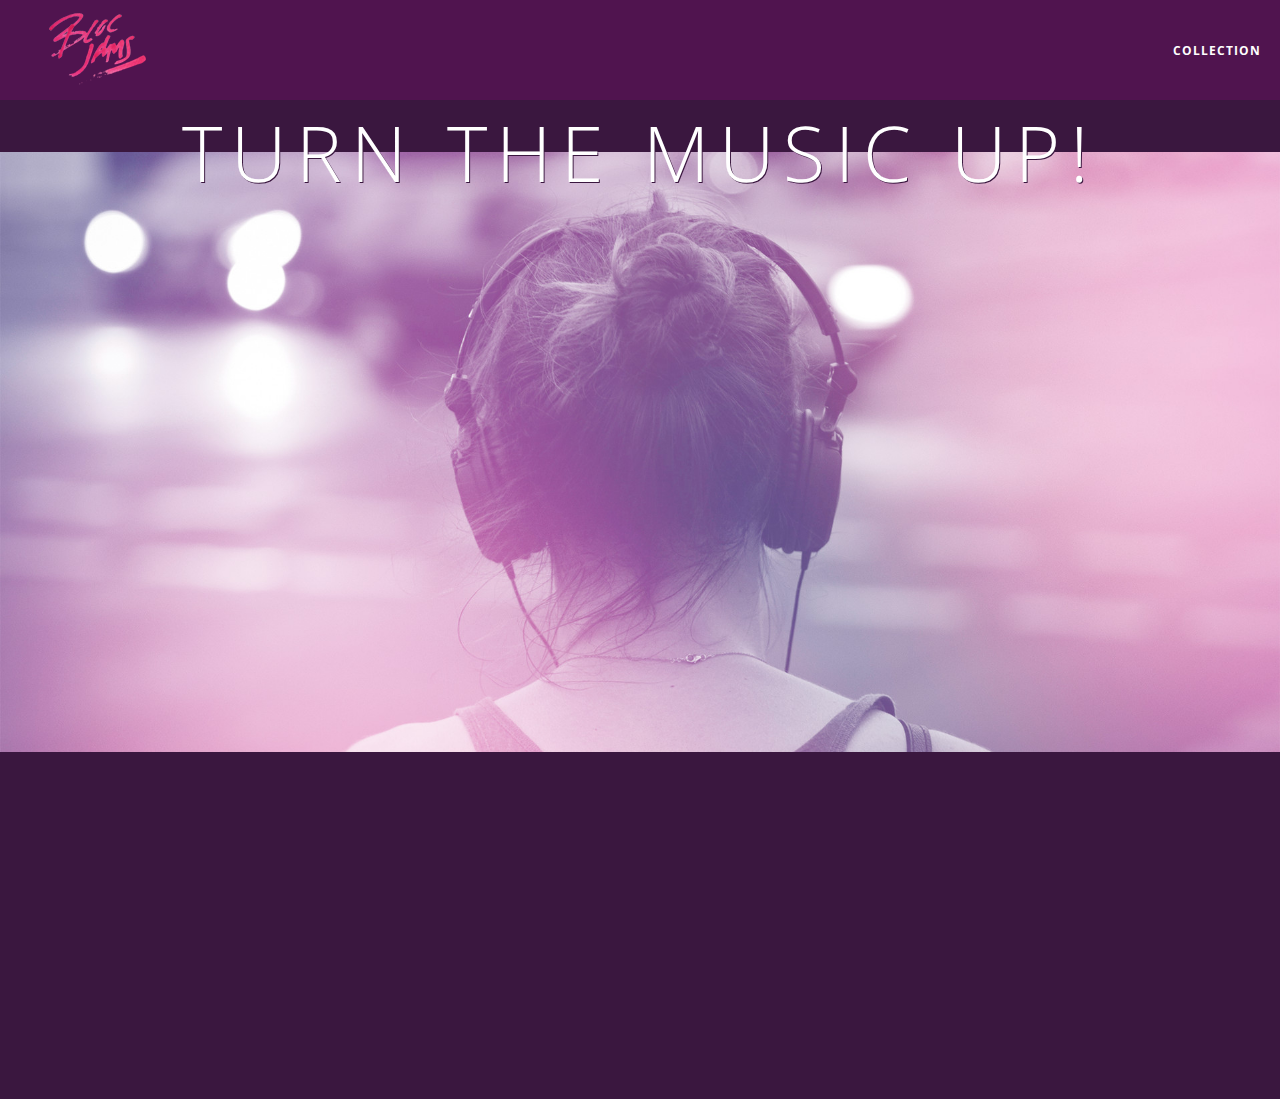
==== commit 7b8f3b91: "Deploying Bloc Jams" ====
--- a/index.html
+++ b/index.html
@@ -1,57 +1,45 @@
 <!DOCTYPE html>
-<html lang="en-us">
-  <head>
-    <meta charset="UTF-8">
-    <title>Bloc-jams by jdjulian</title>
-    <meta name="viewport" content="width=device-width, initial-scale=1">
-    <link rel="stylesheet" type="text/css" href="stylesheets/normalize.css" media="screen">
-    <link href='https://fonts.googleapis.com/css?family=Open+Sans:400,700' rel='stylesheet' type='text/css'>
-    <link rel="stylesheet" type="text/css" href="stylesheets/stylesheet.css" media="screen">
-    <link rel="stylesheet" type="text/css" href="stylesheets/github-light.css" media="screen">
-  </head>
-  <body>
-    <section class="page-header">
-      <h1 class="project-name">Bloc-jams</h1>
-      <h2 class="project-tagline"></h2>
-      <a href="https://github.com/jdjulian/bloc-jams" class="btn">View on GitHub</a>
-      <a href="https://github.com/jdjulian/bloc-jams/zipball/master" class="btn">Download .zip</a>
-      <a href="https://github.com/jdjulian/bloc-jams/tarball/master" class="btn">Download .tar.gz</a>
-    </section>
-
-    <section class="main-content">
-      <h3>
-<a id="welcome-to-github-pages" class="anchor" href="#welcome-to-github-pages" aria-hidden="true"><span aria-hidden="true" class="octicon octicon-link"></span></a>Welcome to GitHub Pages.</h3>
-
-<p>This automatic page generator is the easiest way to create beautiful pages for all of your projects. Author your page content here <a href="https://guides.github.com/features/mastering-markdown/">using GitHub Flavored Markdown</a>, select a template crafted by a designer, and publish. After your page is generated, you can check out the new <code>gh-pages</code> branch locally. If you’re using GitHub Desktop, simply sync your repository and you’ll see the new branch.</p>
-
-<h3>
-<a id="designer-templates" class="anchor" href="#designer-templates" aria-hidden="true"><span aria-hidden="true" class="octicon octicon-link"></span></a>Designer Templates</h3>
-
-<p>We’ve crafted some handsome templates for you to use. Go ahead and click 'Continue to layouts' to browse through them. You can easily go back to edit your page before publishing. After publishing your page, you can revisit the page generator and switch to another theme. Your Page content will be preserved.</p>
-
-<h3>
-<a id="creating-pages-manually" class="anchor" href="#creating-pages-manually" aria-hidden="true"><span aria-hidden="true" class="octicon octicon-link"></span></a>Creating pages manually</h3>
-
-<p>If you prefer to not use the automatic generator, push a branch named <code>gh-pages</code> to your repository to create a page manually. In addition to supporting regular HTML content, GitHub Pages support Jekyll, a simple, blog aware static site generator. Jekyll makes it easy to create site-wide headers and footers without having to copy them across every page. It also offers intelligent blog support and other advanced templating features.</p>
-
-<h3>
-<a id="authors-and-contributors" class="anchor" href="#authors-and-contributors" aria-hidden="true"><span aria-hidden="true" class="octicon octicon-link"></span></a>Authors and Contributors</h3>
-
-<p>You can <a href="https://help.github.com/articles/basic-writing-and-formatting-syntax/#mentioning-users-and-teams" class="user-mention">@mention</a> a GitHub username to generate a link to their profile. The resulting <code>&lt;a&gt;</code> element will link to the contributor’s GitHub Profile. For example: In 2007, Chris Wanstrath (<a href="https://github.com/defunkt" class="user-mention">@defunkt</a>), PJ Hyett (<a href="https://github.com/pjhyett" class="user-mention">@pjhyett</a>), and Tom Preston-Werner (<a href="https://github.com/mojombo" class="user-mention">@mojombo</a>) founded GitHub.</p>
-
-<h3>
-<a id="support-or-contact" class="anchor" href="#support-or-contact" aria-hidden="true"><span aria-hidden="true" class="octicon octicon-link"></span></a>Support or Contact</h3>
-
-<p>Having trouble with Pages? Check out our <a href="https://help.github.com/pages">documentation</a> or <a href="https://github.com/contact">contact support</a> and we’ll help you sort it out.</p>
-
-      <footer class="site-footer">
-        <span class="site-footer-owner"><a href="https://github.com/jdjulian/bloc-jams">Bloc-jams</a> is maintained by <a href="https://github.com/jdjulian">jdjulian</a>.</span>
-
-        <span class="site-footer-credits">This page was generated by <a href="https://pages.github.com">GitHub Pages</a> using the <a href="https://github.com/jasonlong/cayman-theme">Cayman theme</a> by <a href="https://twitter.com/jasonlong">Jason Long</a>.</span>
-      </footer>
-
-    </section>
-
-  
-  </body>
+<html>
+    <head>
+        <title>Bloc Jams</title>
+        <meta name="viewport" content="width=device-width, initial-scale=1">
+        <link rel="stylesheet" type="text/css" href="http://fonts.googleapis.com/css?family=Open+Sans:400,800,600,700,300">
+         <link rel="stylesheet" type="text/css" href="http://code.ionicframework.com/ionicons/2.0.1/css/ionicons.min.css">
+        <link rel="stylesheet" type="text/css" href="styles/normalize.css">
+        <link rel="stylesheet" type="text/css" href="styles/main.css">
+        <link rel="stylesheet" type="text/css" href="styles/landing.css">
+    </head>
+    <body class="landing">
+        <nav class="navbar"> <!--navigation bar-->
+            <a href="index.html" class="logo">
+                <img src="assets/images/bloc_jams_logo.png" alt="bloc jams logo">
+            </a>
+            <div class="links-container">
+                <a href="collection.html" class="navbar-link">collection</a>
+            </div>
+        </nav>
+        <section class="hero-content"> <!--hero content-->
+            <h1 class="hero-title">Turn the music up!</h1>
+        </section>
+        <section class="selling-points container clearfix" > <!--selling points-->
+            <div class="point column third">
+                <span class="ion-music-note"></span>
+                <h5 class="point-title">Choose your music</h5>
+                <p class="point-description">The world is full of music; why should you have to listen to music that someone else chose?</p>
+            </div>
+            <div class="point column third">
+                <span class="ion-radio-waves"></span>
+                <h5 class="point-title">Unlimited, streaming, ad-free</h5>
+                <p class="point-description">No arbitrary limits. No distractions.</p>
+            </div>
+            <div class="point column third">
+                <span class="ion-iphone"></span>
+                <h5 class="point-title">Mobile enabled</h5>
+                <p class="point-description">Listen to your music on the go. This streaming service is available on all mobile platforms.</p>
+            </div>
+        </section>
+        <script src="https://code.jquery.com/jquery-2.1.3.min.js"></script>
+        <script src="scripts/landing.js"></script>
+    </body>
 </html>
+<!--Project by Jean Juliano-->--- a/styles/main.css
+++ b/styles/main.css
@@ -0,0 +1,105 @@
+*, *:before, *:after {
+     -moz-box-sizing: border-box;
+     -webkit-box-sizing: border-box;
+     box-sizing: border-box;
+}
+
+html {
+    height: 100%; /* makes sure out HTML takes up 100% of the browser window */
+}
+
+body {
+    font-family: 'Open Sans'; /* sets our font to the "Open Sans" typeface */
+    color: white; /* sets the text color to white */
+    min-height: 100%; /* says the height of the body must be, at minimum, 100% of the window */
+}
+
+body.landing {
+     background-color: rgb(58,23,63);
+}
+
+.navbar {
+    position: relative;
+    padding: 0.5rem;
+    background-color: rgba(101,18,95,0.5);
+    z-index: 1;
+}
+
+.navbar > .logo {
+    position: relative;
+    left: 2rem;
+    cursor: pointer;  /* produces the finger-pointer icon when you hover over the logo */
+ }
+ 
+.navbar .links-container {
+    display: table;
+    position: absolute;
+    top: 0;
+    right: 0;
+    height: 100px;
+    color: white;
+    text-decoration: none;
+}
+ 
+.links-container .navbar-link {
+    display: table-cell;
+    position: relative;
+    height: 100%;
+    padding-left: 1rem;
+    padding-right: 1rem;
+    vertical-align: middle;
+    color: white;
+    font-size: 0.625rem;
+    letter-spacing: 0.05rem;
+    font-weight: 700;
+    text-transform: uppercase;
+    text-decoration: none;
+    cursor: pointer;
+}
+ 
+.links-container .navbar-link:hover {
+    color: rgb(233,50,117);
+}
+
+
+.container {
+     margin: 0 auto;
+     max-width: 64rem;
+}
+
+.container.narrow {
+     max-width: 56rem;
+}
+
+.clearfix:before,
+.clearfix:after {
+     content: " ";
+     display: table;
+}
+ 
+ .clearfix:after {
+     clear: both;
+ }
+
+/* Medium and small screens (640px) */
+@media (min-width: 40rem) {
+    html { font-size: 112%;}
+    
+    .column {
+         float: left;
+         padding-left: 1rem;
+         padding-right: 1rem;
+    }
+    
+    .column.full { width: 100%; }
+    .column.two-thirds { width: 66.7%; }
+    .column.half { width: 50%; }
+    .column.third { width: 33.3%; }
+    .column.fourth { width: 25%; }
+    .column.flow-opposite { float: right; }  
+}
+ 
+/* Large screens (1024px) */
+@media (min-width: 64rem) {
+    html { font-size: 120%;
+}--- a/styles/landing.css
+++ b/styles/landing.css
@@ -0,0 +1,61 @@
+.hero-content {
+     position: relative;
+     min-height: 600px;
+     background-image: url(../assets/images/bloc_jams_bg.jpg);
+     background-repeat: no-repeat;
+     background-position: center center;
+     background-size: cover;
+ }
+ 
+ .hero-content .hero-title {
+     top: 40%;
+     -webkit-transform: translateY(-50%);
+     -moz-transform: translateY(-50%);
+     transform: translateY(-50%);
+     width: 100%;
+     text-align: center;
+     font-size: 4rem;
+     font-weight: 300;
+     text-transform: uppercase;
+     letter-spacing: 0.5rem;
+     text-shadow: 1px 1px 0px rgb(58,23,63);
+ }
+ 
+ .selling-points {
+     position: relative;
+ }
+ 
+ .point {
+     position: relative;
+     padding: 2rem;
+     text-align: center;
+     opacity: 0;
+     -webkit-transform: scaleX(0.9) translateY(3rem);
+     -moz-transform: scaleX(0.9) translateY(3rem);
+     transform: scaleX(0.9) translateY(3rem);
+     -webkit-transition: all 0.25s ease-in-out;
+     -moz-transition: all 0.25s ease-in-out;
+     transition: all 0.25s ease-in-out;
+     -webkit-transition-delay: 0.2s;
+     -moz-transition-delay: 0.2s;
+     transition-delay: 0.2s;
+     /* assignment 22 transition start ==
+     
+     transition-property: background-color, color; 
+     transition-duration: 2s;
+     transition-timing-function: ease-in;
+     background-color: skyblue;
+     
+     == end assignment 22 transition */
+ }
+ 
+ .point .point-title {
+     font-size: 1.25rem;
+ }
+ 
+ .ion-music-note,
+ .ion-radio-waves,
+ .ion-iphone {
+     color: rgb(233,50,117);
+     font-size: 5rem;
+ }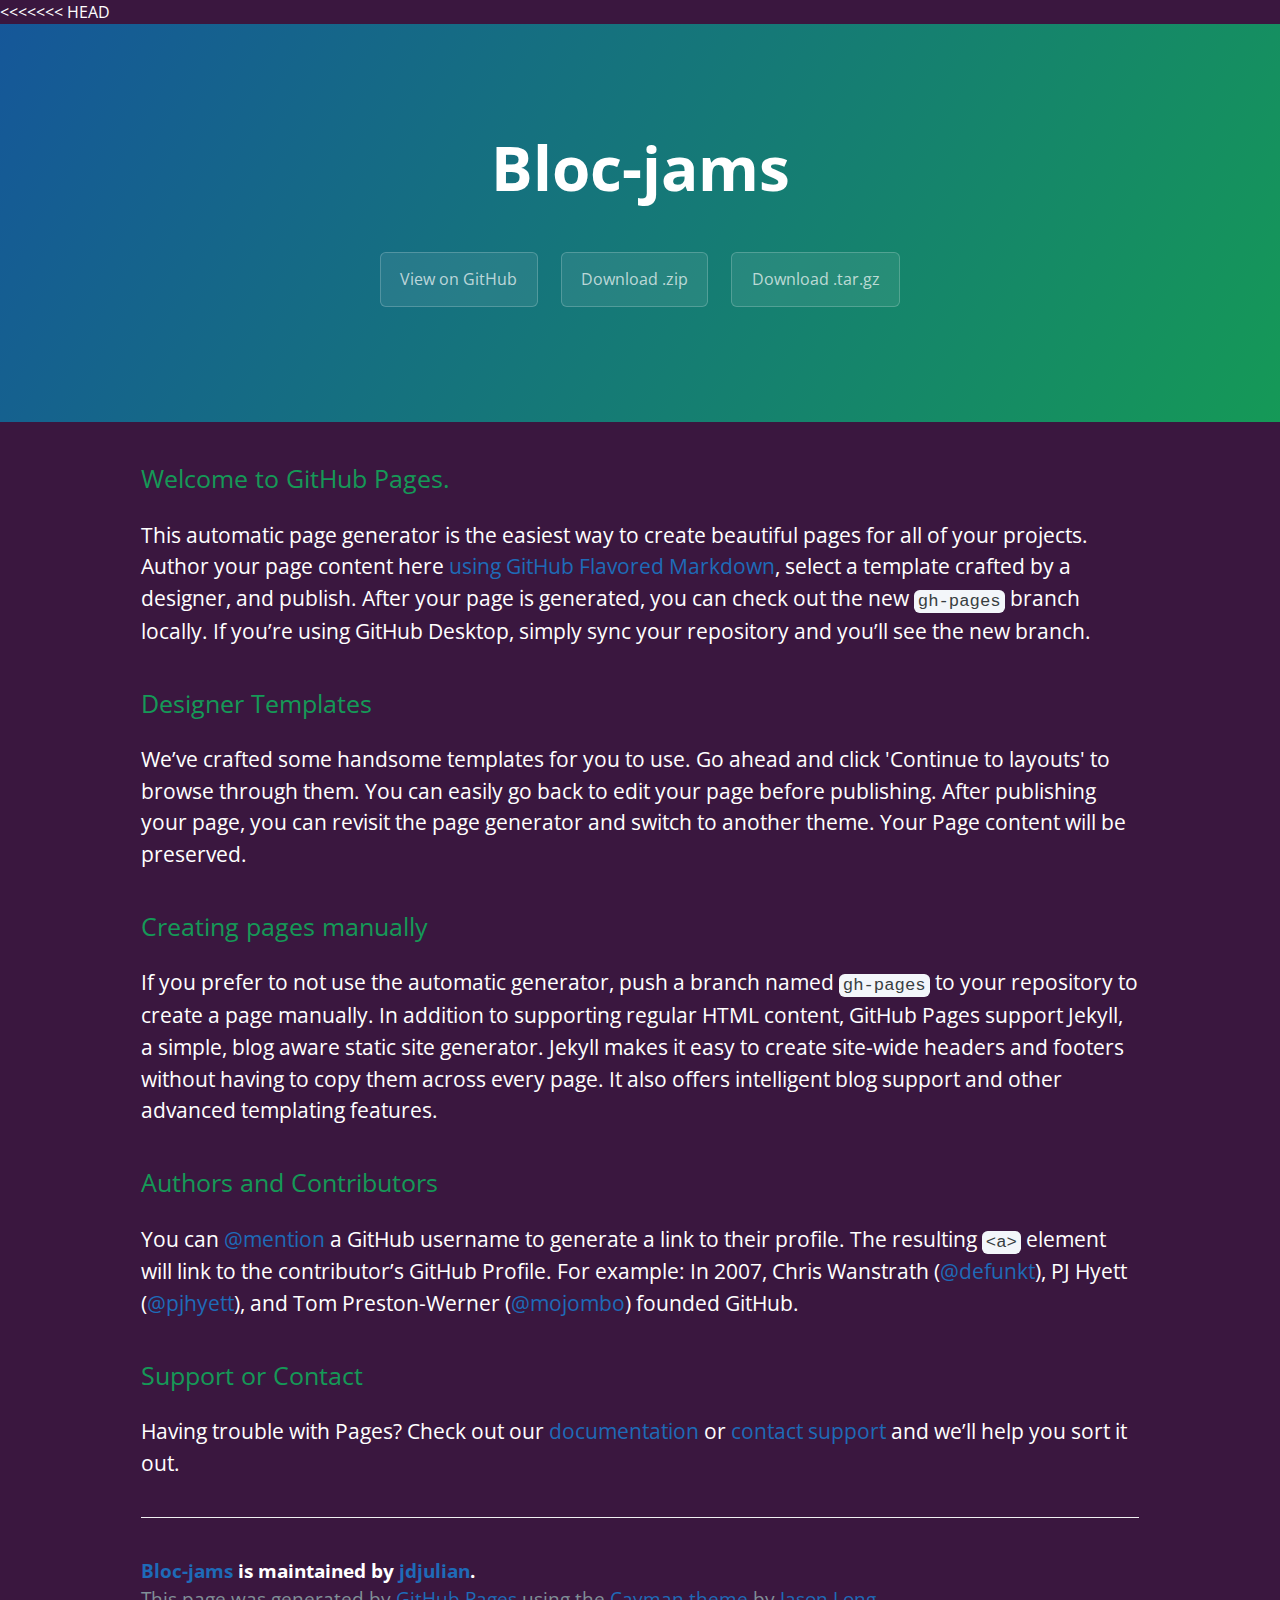
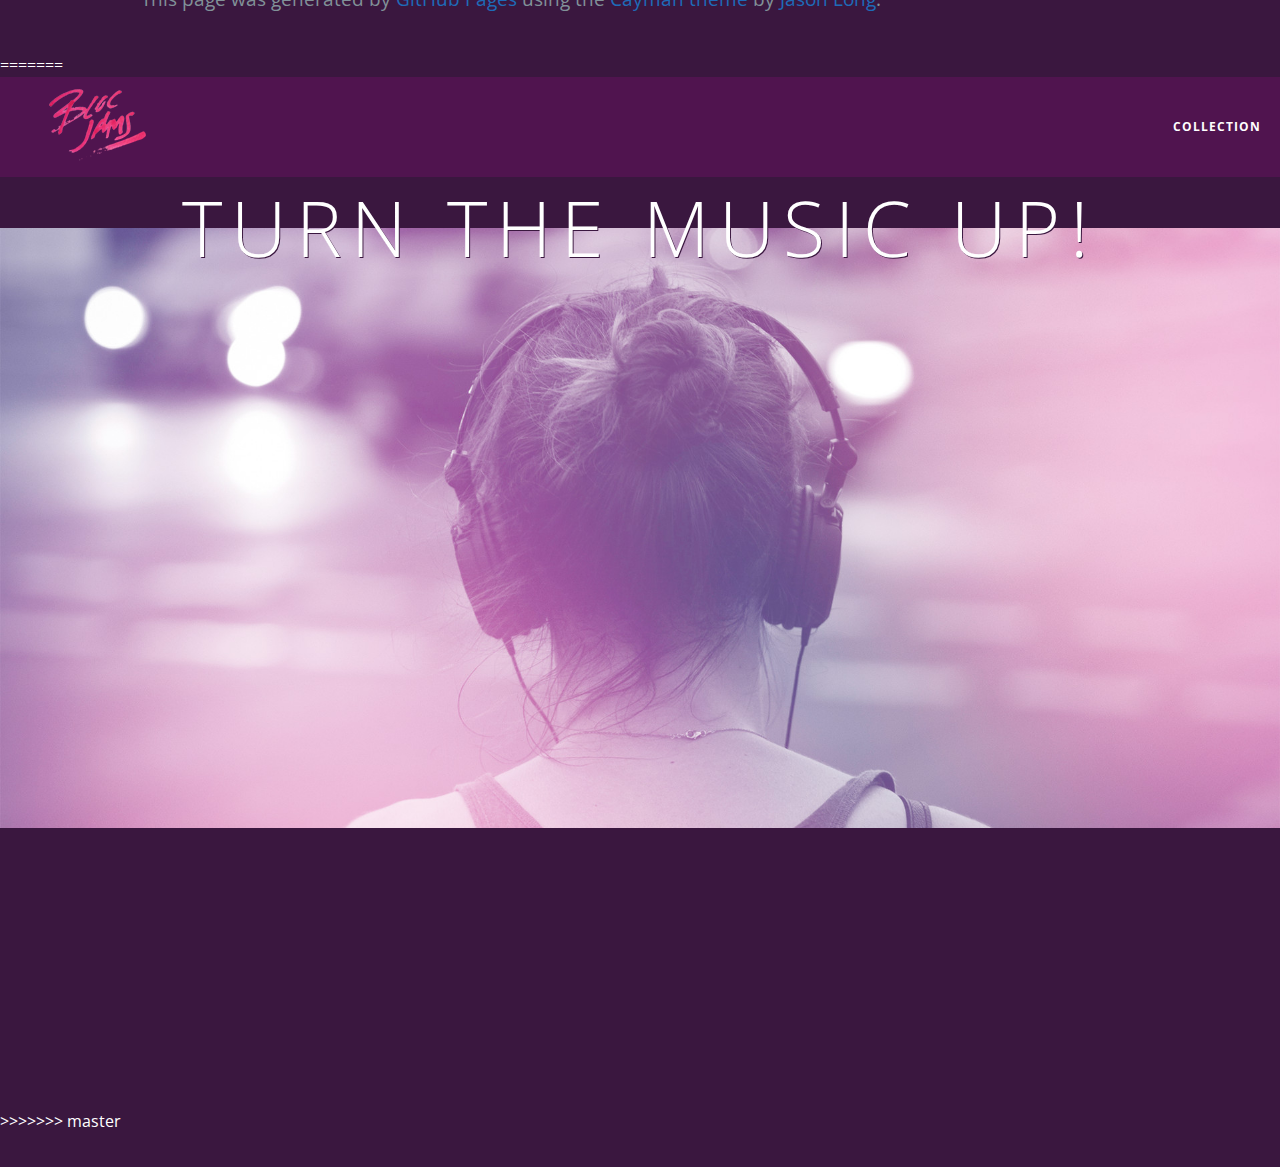
==== commit 5009dc2e: "deploying to gh-pages" ====
--- a/index.html
+++ b/index.html
@@ -1,4 +1,61 @@
 <!DOCTYPE html>
+<<<<<<< HEAD
+<html lang="en-us">
+  <head>
+    <meta charset="UTF-8">
+    <title>Bloc-jams by jdjulian</title>
+    <meta name="viewport" content="width=device-width, initial-scale=1">
+    <link rel="stylesheet" type="text/css" href="stylesheets/normalize.css" media="screen">
+    <link href='https://fonts.googleapis.com/css?family=Open+Sans:400,700' rel='stylesheet' type='text/css'>
+    <link rel="stylesheet" type="text/css" href="stylesheets/stylesheet.css" media="screen">
+    <link rel="stylesheet" type="text/css" href="stylesheets/github-light.css" media="screen">
+  </head>
+  <body>
+    <section class="page-header">
+      <h1 class="project-name">Bloc-jams</h1>
+      <h2 class="project-tagline"></h2>
+      <a href="https://github.com/jdjulian/bloc-jams" class="btn">View on GitHub</a>
+      <a href="https://github.com/jdjulian/bloc-jams/zipball/master" class="btn">Download .zip</a>
+      <a href="https://github.com/jdjulian/bloc-jams/tarball/master" class="btn">Download .tar.gz</a>
+    </section>
+
+    <section class="main-content">
+      <h3>
+<a id="welcome-to-github-pages" class="anchor" href="#welcome-to-github-pages" aria-hidden="true"><span aria-hidden="true" class="octicon octicon-link"></span></a>Welcome to GitHub Pages.</h3>
+
+<p>This automatic page generator is the easiest way to create beautiful pages for all of your projects. Author your page content here <a href="https://guides.github.com/features/mastering-markdown/">using GitHub Flavored Markdown</a>, select a template crafted by a designer, and publish. After your page is generated, you can check out the new <code>gh-pages</code> branch locally. If you’re using GitHub Desktop, simply sync your repository and you’ll see the new branch.</p>
+
+<h3>
+<a id="designer-templates" class="anchor" href="#designer-templates" aria-hidden="true"><span aria-hidden="true" class="octicon octicon-link"></span></a>Designer Templates</h3>
+
+<p>We’ve crafted some handsome templates for you to use. Go ahead and click 'Continue to layouts' to browse through them. You can easily go back to edit your page before publishing. After publishing your page, you can revisit the page generator and switch to another theme. Your Page content will be preserved.</p>
+
+<h3>
+<a id="creating-pages-manually" class="anchor" href="#creating-pages-manually" aria-hidden="true"><span aria-hidden="true" class="octicon octicon-link"></span></a>Creating pages manually</h3>
+
+<p>If you prefer to not use the automatic generator, push a branch named <code>gh-pages</code> to your repository to create a page manually. In addition to supporting regular HTML content, GitHub Pages support Jekyll, a simple, blog aware static site generator. Jekyll makes it easy to create site-wide headers and footers without having to copy them across every page. It also offers intelligent blog support and other advanced templating features.</p>
+
+<h3>
+<a id="authors-and-contributors" class="anchor" href="#authors-and-contributors" aria-hidden="true"><span aria-hidden="true" class="octicon octicon-link"></span></a>Authors and Contributors</h3>
+
+<p>You can <a href="https://help.github.com/articles/basic-writing-and-formatting-syntax/#mentioning-users-and-teams" class="user-mention">@mention</a> a GitHub username to generate a link to their profile. The resulting <code>&lt;a&gt;</code> element will link to the contributor’s GitHub Profile. For example: In 2007, Chris Wanstrath (<a href="https://github.com/defunkt" class="user-mention">@defunkt</a>), PJ Hyett (<a href="https://github.com/pjhyett" class="user-mention">@pjhyett</a>), and Tom Preston-Werner (<a href="https://github.com/mojombo" class="user-mention">@mojombo</a>) founded GitHub.</p>
+
+<h3>
+<a id="support-or-contact" class="anchor" href="#support-or-contact" aria-hidden="true"><span aria-hidden="true" class="octicon octicon-link"></span></a>Support or Contact</h3>
+
+<p>Having trouble with Pages? Check out our <a href="https://help.github.com/pages">documentation</a> or <a href="https://github.com/contact">contact support</a> and we’ll help you sort it out.</p>
+
+      <footer class="site-footer">
+        <span class="site-footer-owner"><a href="https://github.com/jdjulian/bloc-jams">Bloc-jams</a> is maintained by <a href="https://github.com/jdjulian">jdjulian</a>.</span>
+
+        <span class="site-footer-credits">This page was generated by <a href="https://pages.github.com">GitHub Pages</a> using the <a href="https://github.com/jasonlong/cayman-theme">Cayman theme</a> by <a href="https://twitter.com/jasonlong">Jason Long</a>.</span>
+      </footer>
+
+    </section>
+
+  
+  </body>
+=======
 <html>
     <head>
         <title>Bloc Jams</title>
@@ -41,5 +98,5 @@
         <script src="https://code.jquery.com/jquery-2.1.3.min.js"></script>
         <script src="scripts/landing.js"></script>
     </body>
+>>>>>>> master
 </html>
-<!--Project by Jean Juliano-->--- a/stylesheets/stylesheet.css
+++ b/stylesheets/stylesheet.css
@@ -0,0 +1,245 @@
+* {
+  box-sizing: border-box; }
+
+body {
+  padding: 0;
+  margin: 0;
+  font-family: "Open Sans", "Helvetica Neue", Helvetica, Arial, sans-serif;
+  font-size: 16px;
+  line-height: 1.5;
+  color: #606c71; }
+
+a {
+  color: #1e6bb8;
+  text-decoration: none; }
+  a:hover {
+    text-decoration: underline; }
+
+.btn {
+  display: inline-block;
+  margin-bottom: 1rem;
+  color: rgba(255, 255, 255, 0.7);
+  background-color: rgba(255, 255, 255, 0.08);
+  border-color: rgba(255, 255, 255, 0.2);
+  border-style: solid;
+  border-width: 1px;
+  border-radius: 0.3rem;
+  transition: color 0.2s, background-color 0.2s, border-color 0.2s; }
+  .btn + .btn {
+    margin-left: 1rem; }
+
+.btn:hover {
+  color: rgba(255, 255, 255, 0.8);
+  text-decoration: none;
+  background-color: rgba(255, 255, 255, 0.2);
+  border-color: rgba(255, 255, 255, 0.3); }
+
+@media screen and (min-width: 64em) {
+  .btn {
+    padding: 0.75rem 1rem; } }
+
+@media screen and (min-width: 42em) and (max-width: 64em) {
+  .btn {
+    padding: 0.6rem 0.9rem;
+    font-size: 0.9rem; } }
+
+@media screen and (max-width: 42em) {
+  .btn {
+    display: block;
+    width: 100%;
+    padding: 0.75rem;
+    font-size: 0.9rem; }
+    .btn + .btn {
+      margin-top: 1rem;
+      margin-left: 0; } }
+
+.page-header {
+  color: #fff;
+  text-align: center;
+  background-color: #159957;
+  background-image: linear-gradient(120deg, #155799, #159957); }
+
+@media screen and (min-width: 64em) {
+  .page-header {
+    padding: 5rem 6rem; } }
+
+@media screen and (min-width: 42em) and (max-width: 64em) {
+  .page-header {
+    padding: 3rem 4rem; } }
+
+@media screen and (max-width: 42em) {
+  .page-header {
+    padding: 2rem 1rem; } }
+
+.project-name {
+  margin-top: 0;
+  margin-bottom: 0.1rem; }
+
+@media screen and (min-width: 64em) {
+  .project-name {
+    font-size: 3.25rem; } }
+
+@media screen and (min-width: 42em) and (max-width: 64em) {
+  .project-name {
+    font-size: 2.25rem; } }
+
+@media screen and (max-width: 42em) {
+  .project-name {
+    font-size: 1.75rem; } }
+
+.project-tagline {
+  margin-bottom: 2rem;
+  font-weight: normal;
+  opacity: 0.7; }
+
+@media screen and (min-width: 64em) {
+  .project-tagline {
+    font-size: 1.25rem; } }
+
+@media screen and (min-width: 42em) and (max-width: 64em) {
+  .project-tagline {
+    font-size: 1.15rem; } }
+
+@media screen and (max-width: 42em) {
+  .project-tagline {
+    font-size: 1rem; } }
+
+.main-content :first-child {
+  margin-top: 0; }
+.main-content img {
+  max-width: 100%; }
+.main-content h1, .main-content h2, .main-content h3, .main-content h4, .main-content h5, .main-content h6 {
+  margin-top: 2rem;
+  margin-bottom: 1rem;
+  font-weight: normal;
+  color: #159957; }
+.main-content p {
+  margin-bottom: 1em; }
+.main-content code {
+  padding: 2px 4px;
+  font-family: Consolas, "Liberation Mono", Menlo, Courier, monospace;
+  font-size: 0.9rem;
+  color: #383e41;
+  background-color: #f3f6fa;
+  border-radius: 0.3rem; }
+.main-content pre {
+  padding: 0.8rem;
+  margin-top: 0;
+  margin-bottom: 1rem;
+  font: 1rem Consolas, "Liberation Mono", Menlo, Courier, monospace;
+  color: #567482;
+  word-wrap: normal;
+  background-color: #f3f6fa;
+  border: solid 1px #dce6f0;
+  border-radius: 0.3rem; }
+  .main-content pre > code {
+    padding: 0;
+    margin: 0;
+    font-size: 0.9rem;
+    color: #567482;
+    word-break: normal;
+    white-space: pre;
+    background: transparent;
+    border: 0; }
+.main-content .highlight {
+  margin-bottom: 1rem; }
+  .main-content .highlight pre {
+    margin-bottom: 0;
+    word-break: normal; }
+.main-content .highlight pre, .main-content pre {
+  padding: 0.8rem;
+  overflow: auto;
+  font-size: 0.9rem;
+  line-height: 1.45;
+  border-radius: 0.3rem; }
+.main-content pre code, .main-content pre tt {
+  display: inline;
+  max-width: initial;
+  padding: 0;
+  margin: 0;
+  overflow: initial;
+  line-height: inherit;
+  word-wrap: normal;
+  background-color: transparent;
+  border: 0; }
+  .main-content pre code:before, .main-content pre code:after, .main-content pre tt:before, .main-content pre tt:after {
+    content: normal; }
+.main-content ul, .main-content ol {
+  margin-top: 0; }
+.main-content blockquote {
+  padding: 0 1rem;
+  margin-left: 0;
+  color: #819198;
+  border-left: 0.3rem solid #dce6f0; }
+  .main-content blockquote > :first-child {
+    margin-top: 0; }
+  .main-content blockquote > :last-child {
+    margin-bottom: 0; }
+.main-content table {
+  display: block;
+  width: 100%;
+  overflow: auto;
+  word-break: normal;
+  word-break: keep-all; }
+  .main-content table th {
+    font-weight: bold; }
+  .main-content table th, .main-content table td {
+    padding: 0.5rem 1rem;
+    border: 1px solid #e9ebec; }
+.main-content dl {
+  padding: 0; }
+  .main-content dl dt {
+    padding: 0;
+    margin-top: 1rem;
+    font-size: 1rem;
+    font-weight: bold; }
+  .main-content dl dd {
+    padding: 0;
+    margin-bottom: 1rem; }
+.main-content hr {
+  height: 2px;
+  padding: 0;
+  margin: 1rem 0;
+  background-color: #eff0f1;
+  border: 0; }
+
+@media screen and (min-width: 64em) {
+  .main-content {
+    max-width: 64rem;
+    padding: 2rem 6rem;
+    margin: 0 auto;
+    font-size: 1.1rem; } }
+
+@media screen and (min-width: 42em) and (max-width: 64em) {
+  .main-content {
+    padding: 2rem 4rem;
+    font-size: 1.1rem; } }
+
+@media screen and (max-width: 42em) {
+  .main-content {
+    padding: 2rem 1rem;
+    font-size: 1rem; } }
+
+.site-footer {
+  padding-top: 2rem;
+  margin-top: 2rem;
+  border-top: solid 1px #eff0f1; }
+
+.site-footer-owner {
+  display: block;
+  font-weight: bold; }
+
+.site-footer-credits {
+  color: #819198; }
+
+@media screen and (min-width: 64em) {
+  .site-footer {
+    font-size: 1rem; } }
+
+@media screen and (min-width: 42em) and (max-width: 64em) {
+  .site-footer {
+    font-size: 1rem; } }
+
+@media screen and (max-width: 42em) {
+  .site-footer {
+    font-size: 0.9rem; } }
--- a/stylesheets/github-light.css
+++ b/stylesheets/github-light.css
@@ -0,0 +1,116 @@
+/*
+   Copyright 2014 GitHub Inc.
+
+   Licensed under the Apache License, Version 2.0 (the "License");
+   you may not use this file except in compliance with the License.
+   You may obtain a copy of the License at
+
+       http://www.apache.org/licenses/LICENSE-2.0
+
+   Unless required by applicable law or agreed to in writing, software
+   distributed under the License is distributed on an "AS IS" BASIS,
+   WITHOUT WARRANTIES OR CONDITIONS OF ANY KIND, either express or implied.
+   See the License for the specific language governing permissions and
+   limitations under the License.
+
+*/
+
+.pl-c /* comment */ {
+  color: #969896;
+}
+
+.pl-c1      /* constant, markup.raw, meta.diff.header, meta.module-reference, meta.property-name, support, support.constant, support.variable, variable.other.constant */,
+.pl-s .pl-v /* string variable */ {
+  color: #0086b3;
+}
+
+.pl-e  /* entity */,
+.pl-en /* entity.name */ {
+  color: #795da3;
+}
+
+.pl-s .pl-s1 /* string source */,
+.pl-smi      /* storage.modifier.import, storage.modifier.package, storage.type.java, variable.other, variable.parameter.function */ {
+  color: #333;
+}
+
+.pl-ent /* entity.name.tag */ {
+  color: #63a35c;
+}
+
+.pl-k /* keyword, storage, storage.type */ {
+  color: #a71d5d;
+}
+
+.pl-pds              /* punctuation.definition.string, string.regexp.character-class */,
+.pl-s                /* string */,
+.pl-s .pl-pse .pl-s1 /* string punctuation.section.embedded source */,
+.pl-sr               /* string.regexp */,
+.pl-sr .pl-cce       /* string.regexp constant.character.escape */,
+.pl-sr .pl-sra       /* string.regexp string.regexp.arbitrary-repitition */,
+.pl-sr .pl-sre       /* string.regexp source.ruby.embedded */ {
+  color: #183691;
+}
+
+.pl-v /* variable */ {
+  color: #ed6a43;
+}
+
+.pl-id /* invalid.deprecated */ {
+  color: #b52a1d;
+}
+
+.pl-ii /* invalid.illegal */ {
+  background-color: #b52a1d;
+  color: #f8f8f8;
+}
+
+.pl-sr .pl-cce /* string.regexp constant.character.escape */ {
+  color: #63a35c;
+  font-weight: bold;
+}
+
+.pl-ml /* markup.list */ {
+  color: #693a17;
+}
+
+.pl-mh        /* markup.heading */,
+.pl-mh .pl-en /* markup.heading entity.name */,
+.pl-ms        /* meta.separator */ {
+  color: #1d3e81;
+  font-weight: bold;
+}
+
+.pl-mq /* markup.quote */ {
+  color: #008080;
+}
+
+.pl-mi /* markup.italic */ {
+  color: #333;
+  font-style: italic;
+}
+
+.pl-mb /* markup.bold */ {
+  color: #333;
+  font-weight: bold;
+}
+
+.pl-md /* markup.deleted, meta.diff.header.from-file */ {
+  background-color: #ffecec;
+  color: #bd2c00;
+}
+
+.pl-mi1 /* markup.inserted, meta.diff.header.to-file */ {
+  background-color: #eaffea;
+  color: #55a532;
+}
+
+.pl-mdr /* meta.diff.range */ {
+  color: #795da3;
+  font-weight: bold;
+}
+
+.pl-mo /* meta.output */ {
+  color: #1d3e81;
+}
+
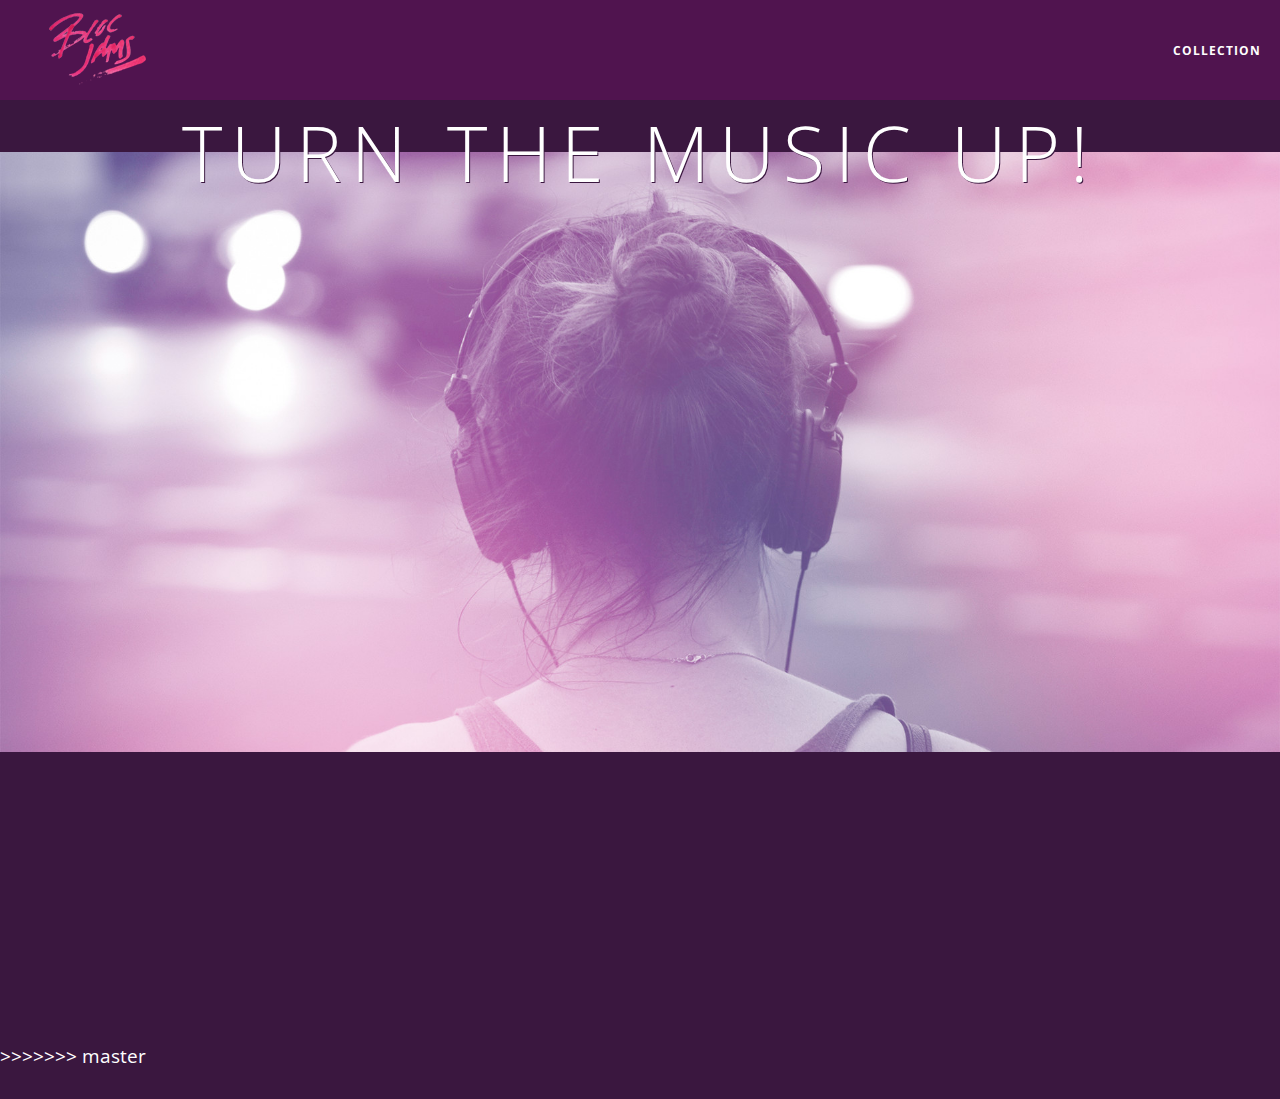
==== commit f71060a1: "Final push, deploying to gh-pages" ====
--- a/index.html
+++ b/index.html
@@ -1,61 +1,4 @@
 <!DOCTYPE html>
-<<<<<<< HEAD
-<html lang="en-us">
-  <head>
-    <meta charset="UTF-8">
-    <title>Bloc-jams by jdjulian</title>
-    <meta name="viewport" content="width=device-width, initial-scale=1">
-    <link rel="stylesheet" type="text/css" href="stylesheets/normalize.css" media="screen">
-    <link href='https://fonts.googleapis.com/css?family=Open+Sans:400,700' rel='stylesheet' type='text/css'>
-    <link rel="stylesheet" type="text/css" href="stylesheets/stylesheet.css" media="screen">
-    <link rel="stylesheet" type="text/css" href="stylesheets/github-light.css" media="screen">
-  </head>
-  <body>
-    <section class="page-header">
-      <h1 class="project-name">Bloc-jams</h1>
-      <h2 class="project-tagline"></h2>
-      <a href="https://github.com/jdjulian/bloc-jams" class="btn">View on GitHub</a>
-      <a href="https://github.com/jdjulian/bloc-jams/zipball/master" class="btn">Download .zip</a>
-      <a href="https://github.com/jdjulian/bloc-jams/tarball/master" class="btn">Download .tar.gz</a>
-    </section>
-
-    <section class="main-content">
-      <h3>
-<a id="welcome-to-github-pages" class="anchor" href="#welcome-to-github-pages" aria-hidden="true"><span aria-hidden="true" class="octicon octicon-link"></span></a>Welcome to GitHub Pages.</h3>
-
-<p>This automatic page generator is the easiest way to create beautiful pages for all of your projects. Author your page content here <a href="https://guides.github.com/features/mastering-markdown/">using GitHub Flavored Markdown</a>, select a template crafted by a designer, and publish. After your page is generated, you can check out the new <code>gh-pages</code> branch locally. If you’re using GitHub Desktop, simply sync your repository and you’ll see the new branch.</p>
-
-<h3>
-<a id="designer-templates" class="anchor" href="#designer-templates" aria-hidden="true"><span aria-hidden="true" class="octicon octicon-link"></span></a>Designer Templates</h3>
-
-<p>We’ve crafted some handsome templates for you to use. Go ahead and click 'Continue to layouts' to browse through them. You can easily go back to edit your page before publishing. After publishing your page, you can revisit the page generator and switch to another theme. Your Page content will be preserved.</p>
-
-<h3>
-<a id="creating-pages-manually" class="anchor" href="#creating-pages-manually" aria-hidden="true"><span aria-hidden="true" class="octicon octicon-link"></span></a>Creating pages manually</h3>
-
-<p>If you prefer to not use the automatic generator, push a branch named <code>gh-pages</code> to your repository to create a page manually. In addition to supporting regular HTML content, GitHub Pages support Jekyll, a simple, blog aware static site generator. Jekyll makes it easy to create site-wide headers and footers without having to copy them across every page. It also offers intelligent blog support and other advanced templating features.</p>
-
-<h3>
-<a id="authors-and-contributors" class="anchor" href="#authors-and-contributors" aria-hidden="true"><span aria-hidden="true" class="octicon octicon-link"></span></a>Authors and Contributors</h3>
-
-<p>You can <a href="https://help.github.com/articles/basic-writing-and-formatting-syntax/#mentioning-users-and-teams" class="user-mention">@mention</a> a GitHub username to generate a link to their profile. The resulting <code>&lt;a&gt;</code> element will link to the contributor’s GitHub Profile. For example: In 2007, Chris Wanstrath (<a href="https://github.com/defunkt" class="user-mention">@defunkt</a>), PJ Hyett (<a href="https://github.com/pjhyett" class="user-mention">@pjhyett</a>), and Tom Preston-Werner (<a href="https://github.com/mojombo" class="user-mention">@mojombo</a>) founded GitHub.</p>
-
-<h3>
-<a id="support-or-contact" class="anchor" href="#support-or-contact" aria-hidden="true"><span aria-hidden="true" class="octicon octicon-link"></span></a>Support or Contact</h3>
-
-<p>Having trouble with Pages? Check out our <a href="https://help.github.com/pages">documentation</a> or <a href="https://github.com/contact">contact support</a> and we’ll help you sort it out.</p>
-
-      <footer class="site-footer">
-        <span class="site-footer-owner"><a href="https://github.com/jdjulian/bloc-jams">Bloc-jams</a> is maintained by <a href="https://github.com/jdjulian">jdjulian</a>.</span>
-
-        <span class="site-footer-credits">This page was generated by <a href="https://pages.github.com">GitHub Pages</a> using the <a href="https://github.com/jasonlong/cayman-theme">Cayman theme</a> by <a href="https://twitter.com/jasonlong">Jason Long</a>.</span>
-      </footer>
-
-    </section>
-
-  
-  </body>
-=======
 <html>
     <head>
         <title>Bloc Jams</title>
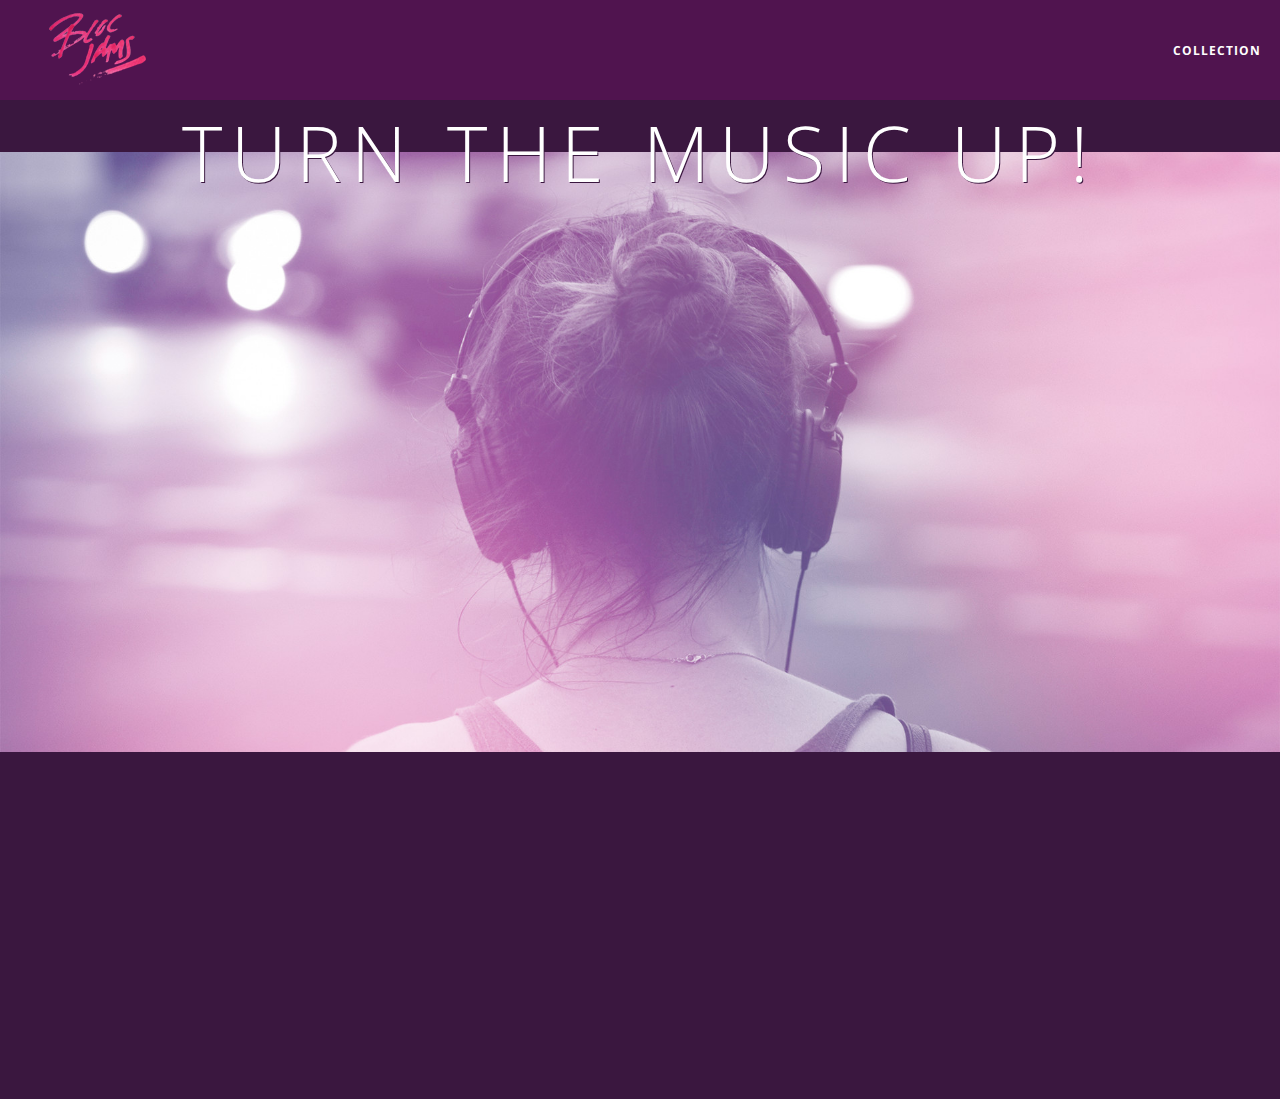
==== commit 4eee3403: "Finalized" ====
--- a/index.html
+++ b/index.html
@@ -41,5 +41,4 @@
         <script src="https://code.jquery.com/jquery-2.1.3.min.js"></script>
         <script src="scripts/landing.js"></script>
     </body>
->>>>>>> master
 </html>
